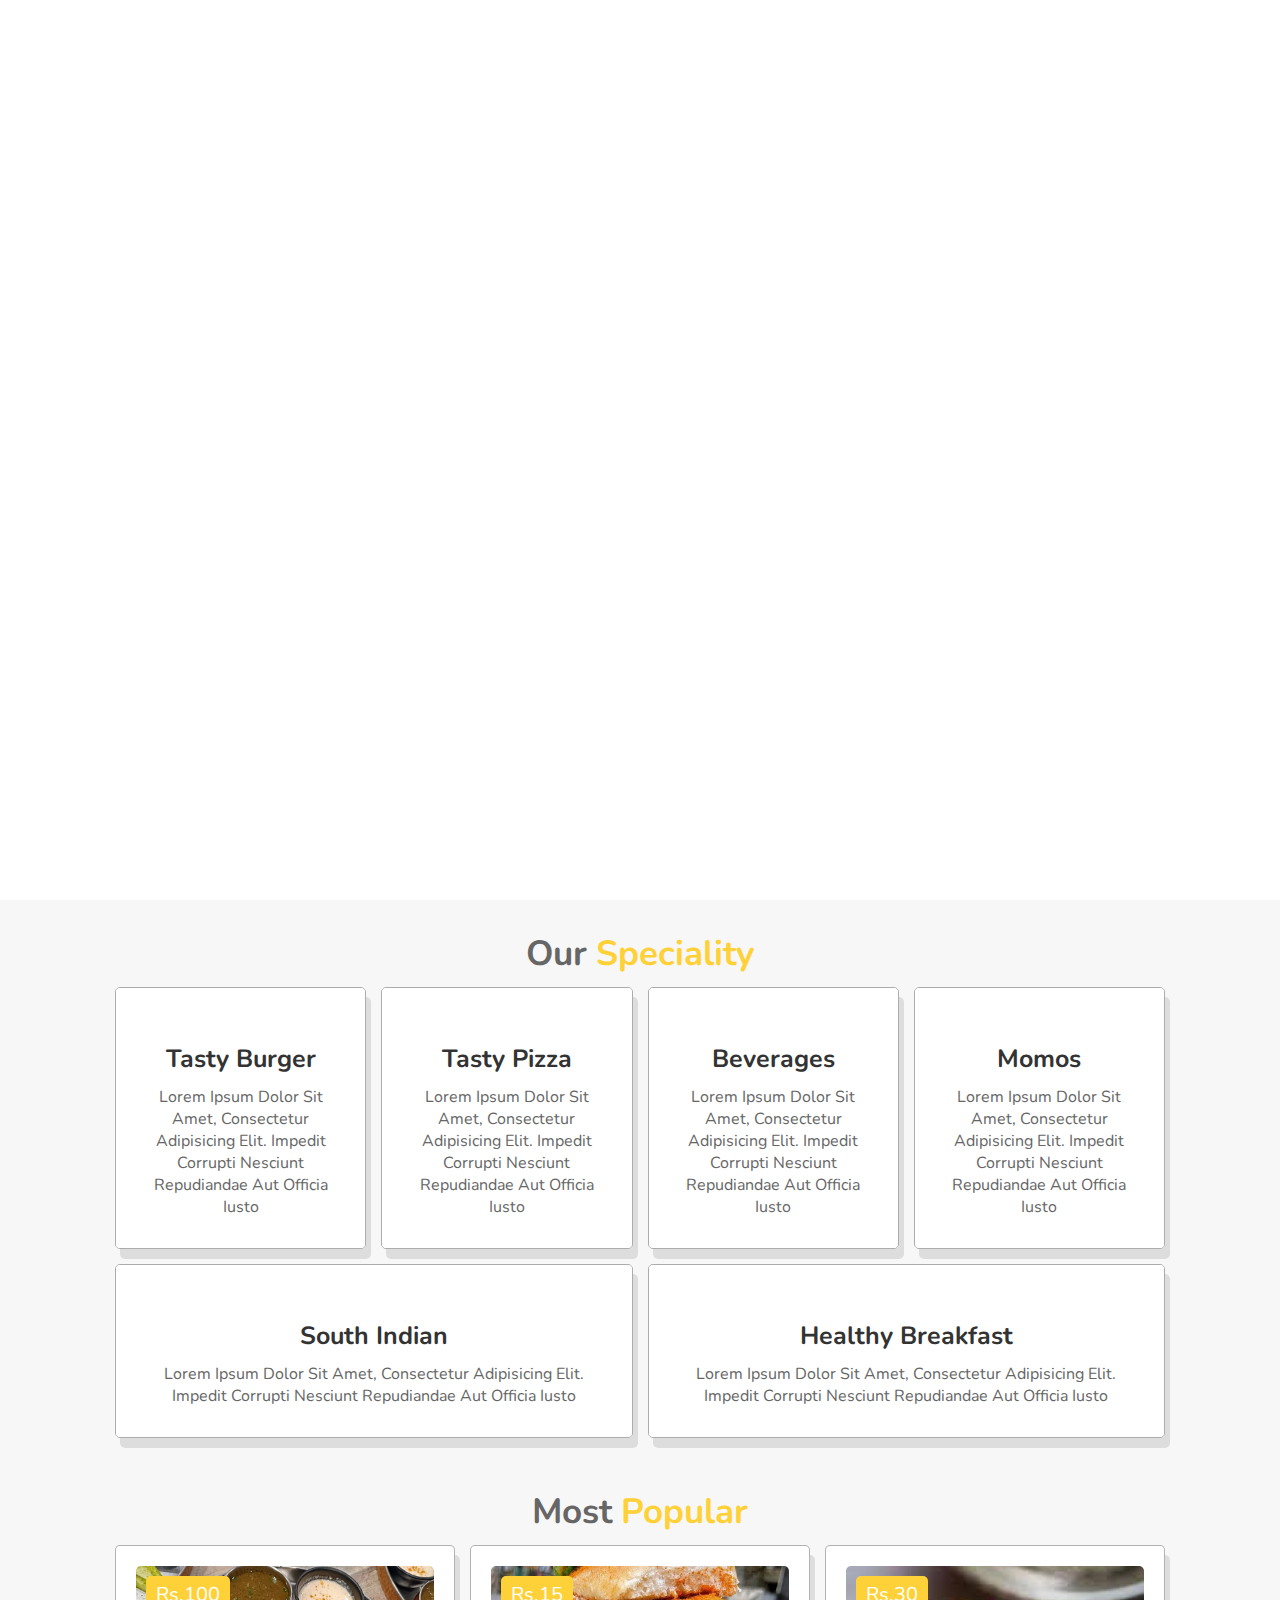
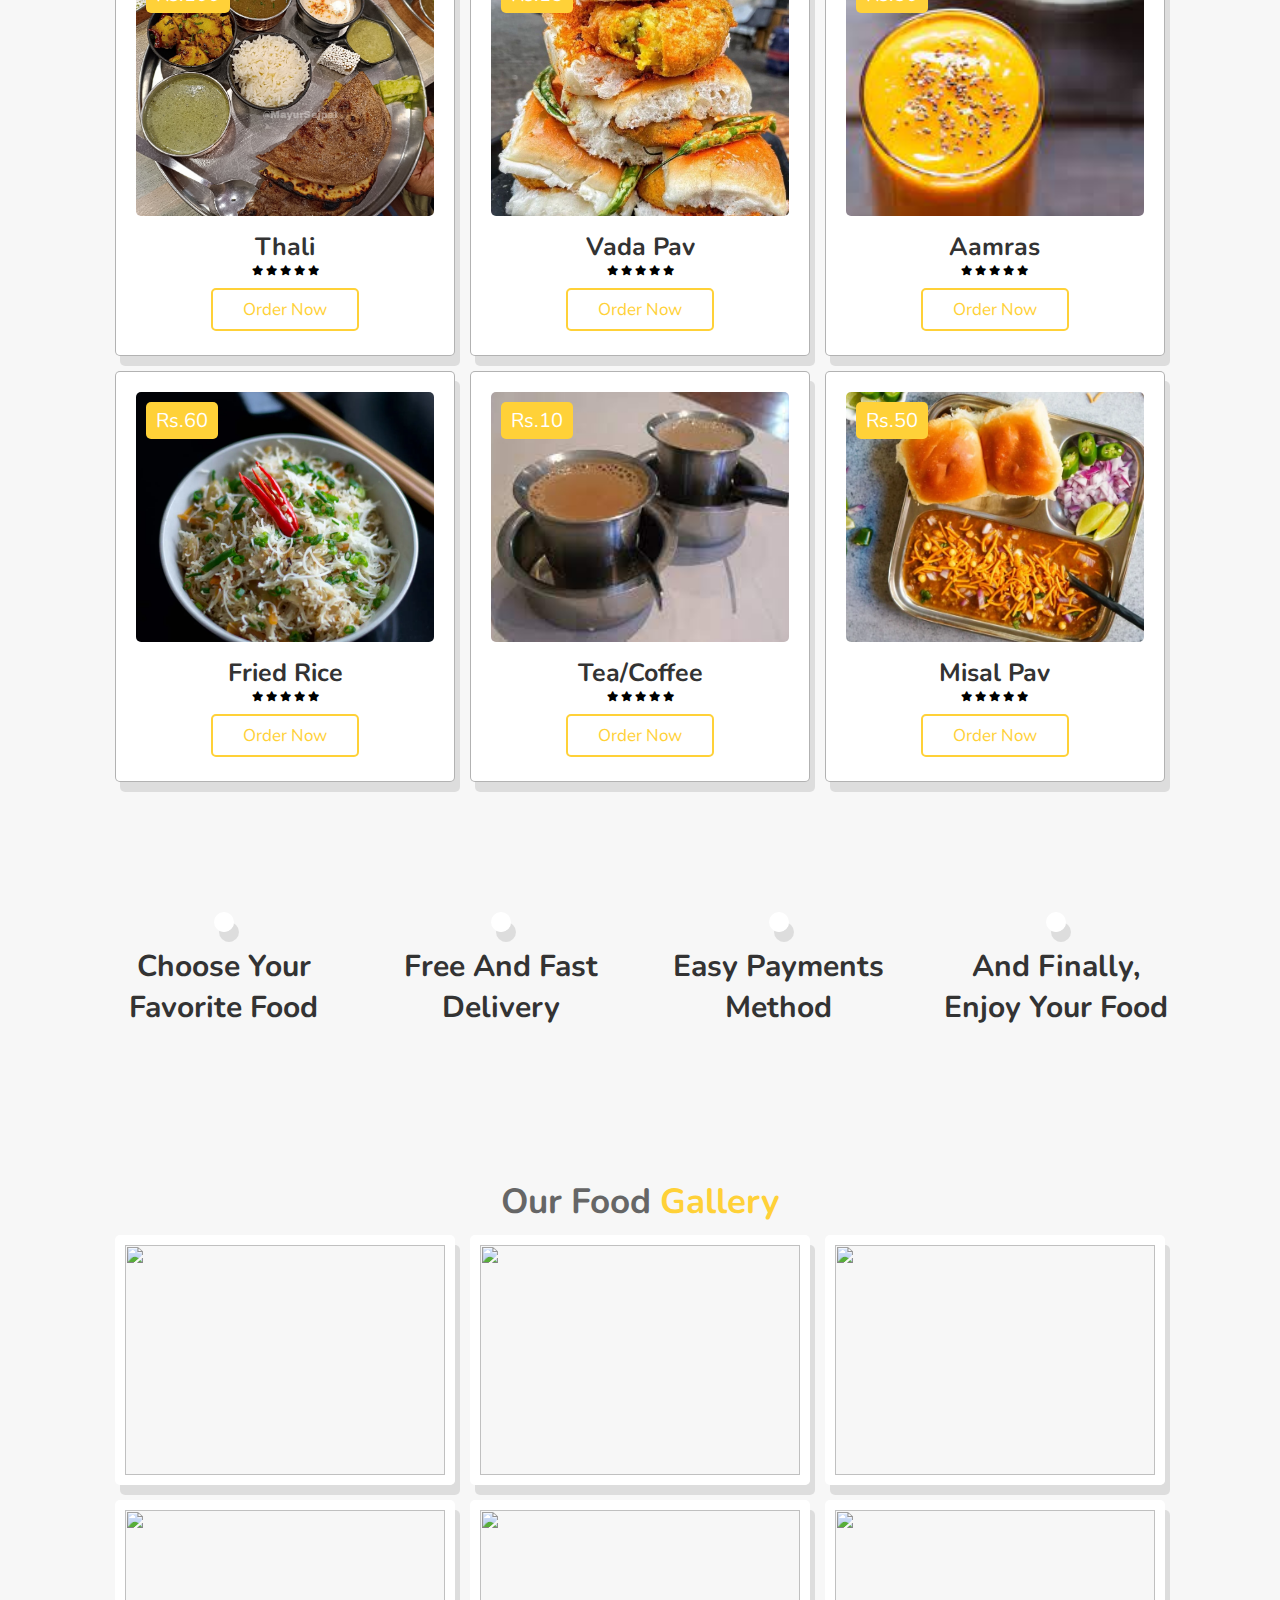
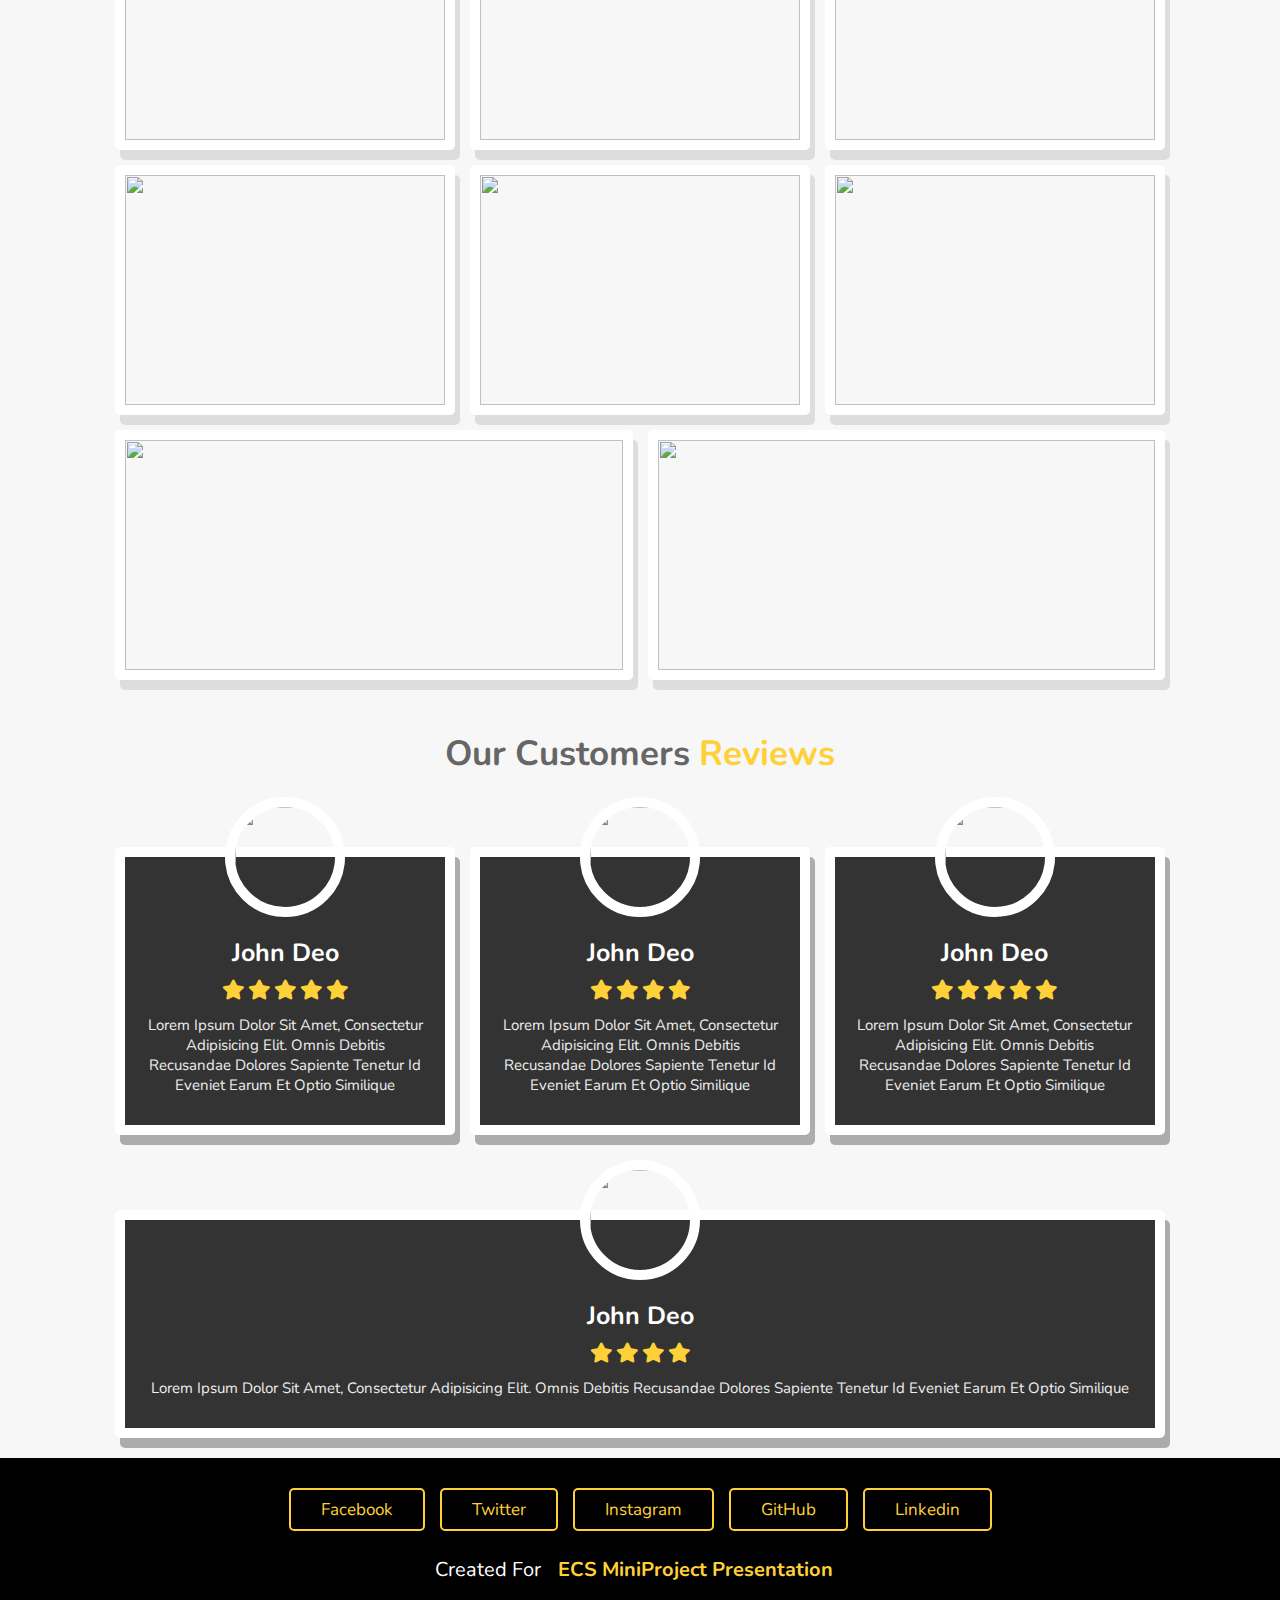
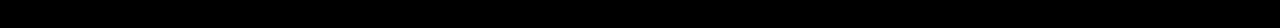
==== index.html @ b0b08060 "Add files via upload" ====
<!DOCTYPE html>
<html lang="en">
<head>
    <meta charset="UTF-8">
    <meta http-equiv="X-UA-Compatible" content="IE=edge">
    <meta name="viewport" content="width=device-width, initial-scale=1.0">
    
    <!-- icone -->
    <link rel="stylesheet" href="https://cdnjs.cloudflare.com/ajax/libs/font-awesome/5.15.4/css/all.min.css">
    
    <!-- css file -->
    <link rel="stylesheet" href="style.css">
    <link rel="icon" type="image/ico" href="https://img.freepik.com/premium-vector/yellow-chef-hat-logo-illustration-isolated-white-background_691771-203.jpg" />
    <title class="logo">Foodies ^_^</title>
</head>
<body>
    
    
    <!-- header -->
    
    <header>
        <a href="#" class="logo"><i class="fas fa-utensils"></i>foodies ^_^</a>
        
        <div id="menu-bar" class="fas fa-bars"> </div>
        
        <nav class="navbar">
            <a href="#home">home</a>
            <a href="#speciality">speciality</a>
            <a href="#popular">popular</a>
            <a href="#gallery">gallery</a>
            <a href="#review">review</a>
        </nav>
    </header>
    
    <!-- header end -->
    
    <!-- home start -->
    
        <section class="home" id="home">
            <div class="content">
                <h3> food made with love   </h3>
                <p>
                    Lorem ipsum dolor sit amet, consectetur adipisicing elit. Aliquid asperiores deserunt voluptate adipisci impedit, deleniti ipsa culpa explicabo ea, temporibus fugiat. Accusamus debitis adipisci saepe perferendis consequuntur laboriosam ab nam veniam quis qui aliquam vitae, animi dolorum iste repellat eveniet dolore ex doloremque velit incidunt assumenda quam error minima Vitae.
                </p>
            
            </div>
            
            <div class="image">
                <img src="images/home-img.png" alt="img">
            </div>
            
        </section>
    <!-- home section end -->
    
    <!-- speciality section start -->
    
        <section class="speciality" id="speciality">
            
            <h1 class="heading">our <span>speciality</span>  </h1>
            
            <div class="box-container">
                
                <div class="box">
                    
                    <img class="image" src="images/s-img-1.jpg" alt="">
                    
                    <div class="content">
                        <img src="images/s-1.png" alt="">
                        <h3>tasty burger</h3>
                        <p>Lorem ipsum dolor sit amet, consectetur adipisicing elit. Impedit corrupti nesciunt repudiandae aut officia iusto</p>
                    </div>
                </div> 
                
                <div class="box">
                    
                    <img class="image" src="images/s-img-2.jpg" alt="">
                    
                    <div class="content">
                        <img src="images/s-2.png" alt="">
                        <h3>tasty pizza</h3>
                        <p>Lorem ipsum dolor sit amet, consectetur adipisicing elit. Impedit corrupti nesciunt repudiandae aut officia iusto</p>
                    </div>
                    
                </div> 
                <div class="box">
                    
                    <img class="image" src="images/s-img-3.jpg" alt="">
                    
                    <div class="content">
                        <img src="images/s-3.png" alt="">
                        <h3>Beverages</h3>
                        <p>Lorem ipsum dolor sit amet, consectetur adipisicing elit. Impedit corrupti nesciunt repudiandae aut officia iusto</p>
                    </div>
                </div> 
                <div class="box">
                    
                    <img class="image" src="images/s-img-4.jpg" alt="">
                    
                    <div class="content">
                        <img src="images/s-4.png" alt="">
                        <h3>Momos</h3>
                        <p>Lorem ipsum dolor sit amet, consectetur adipisicing elit. Impedit corrupti nesciunt repudiandae aut officia iusto</p>
                    </div>
                </div> 
                
                <div class="box">
                    
                    <img class="image" src="images/s-img-5.jpg" alt="">
                    
                    <div class="content">
                        <img src="images/s-5.png" alt="">
                        <h3>South Indian</h3>
                        <p>Lorem ipsum dolor sit amet, consectetur adipisicing elit. Impedit corrupti nesciunt repudiandae aut officia iusto</p>
                    </div>
                </div> 
                
                <div class="box">
                    
                    <img class="image" src="images/s-img-6.jpg" alt="">
                    
                    <div class="content">
                        <img src="images/s-6.png" alt="">
                        <h3>healthy  breakfast</h3>
                        <p>Lorem ipsum dolor sit amet, consectetur adipisicing elit. Impedit corrupti nesciunt repudiandae aut officia iusto</p>
                    </div>
                </div> 
            </div>  
        </section>
        
        
        <!-- speciality section end -->
            
            <!-- popular section started  -->
            <section class="popular" id="popular">
            
            <h1 class="heading">most <span>popular</span></h1>
            <div class="box-container">
                <div class="box">
                    <span class="price">Rs.100 </span>
                    <img src="images/p-1.jpg" alt="">
                    <h3>Thali</h3>
                    <div class="star">
                        <i class="fas fa-star "></i>
                        <i class="fas fa-star "></i>
                        <i class="fas fa-star "></i>
                        <i class="fas fa-star "></i>
                        <i class="fas fa-star "></i>
                    </div>
                <a href="test.html" class="btn">order now</a> 
                    
                </div>
                
                <div class="box">
                    <span class="price">Rs.15 </span>
                    <img src="images/p-2.jpg" alt="">
                    <h3>Vada Pav</h3>
                    <div class="star">
                        <i class="fas fa-star "></i>
                        <i class="fas fa-star "></i>
                        <i class="fas fa-star "></i>
                        <i class="fas fa-star "></i>
                        <i class="fas fa-star "></i>
                    </div>
                <a href="test.html" class="btn">order now</a> 
                    
                </div>
                
                <div class="box">
                    <span class="price">Rs.30 </span>
                    <img src="images/p-3.jpg" alt="">
                    <h3>Aamras</h3>
                    <div class="star">
                        <i class="fas fa-star "></i>
                        <i class="fas fa-star "></i>
                        <i class="fas fa-star "></i>
                        <i class="fas fa-star "></i>
                        <i class="fas fa-star "></i>
                    </div>
                <a href="test.html" class="btn">order now</a> 
                    
                </div>
                
                <div class="box">
                    <span class="price">Rs.60</span>
                    <img src="images/p-4.jpg" alt="">
                    <h3>fried rice</h3>
                    <div class="star">
                        <i class="fas fa-star "></i>
                        <i class="fas fa-star "></i>
                        <i class="fas fa-star "></i>
                        <i class="fas fa-star "></i>
                        <i class="fas fa-star "></i>
                    </div>
                <a href="test.html" class="btn">order now</a> 
                    
                </div>
                
                <div class="box">
                    <span class="price"> Rs.10 </span>
                    <img src="images/p-5.jpg" alt="">
                    <h3>Tea/Coffee</h3>
                    <div class="star">
                        <i class="fas fa-star "></i>
                        <i class="fas fa-star "></i>
                        <i class="fas fa-star "></i>
                        <i class="fas fa-star "></i>
                        <i class="fas fa-star "></i>
                    </div>
                <a href="test.html" class="btn">order now</a> 
                    
                </div>
                
                <div class="box">
                    <span class="price">Rs.50</span>
                    <img src="images/p-6.jpg" alt="">
                    <h3>Misal Pav</h3>
                    <div class="star">
                        <i class="fas fa-star "></i>
                        <i class="fas fa-star "></i>
                        <i class="fas fa-star "></i>
                        <i class="fas fa-star "></i>
                        <i class="fas fa-star "></i>
                    </div>
                <a href="test.html" class="btn">order now</a> 
                    
                </div>
            </div>
            
        </section>
        
        <!-- popular section end -->
        
    
    <!-- steps section starts -->
    
    <section class="steps">
        
        <div class="box">
            <img src="images/step-1.jpg" alt="">
            <h3>choose your favorite food</h3>
        </div>
        <div class="box">
            <img src="images/step-2.jpg" alt="">
            <h3>free and fast delivery</h3>
        </div>
        <div class="box">
            <img src="images/step-3.jpg" alt="">
            <h3>easy payments method</h3>
        </div>
        <div class="box">
            <img src="images/step-4.jpg" alt="">
            <h3>and finally, enjoy your food</h3>
        </div>
        
    </section>
    
    
    <!-- steps section ends -->
    
    
    <!-- gallery section start -->
    <section class="gallery" id="gallery">
        
        <h1 class="heading"> our food <span>gallery</span></h1>
        
        <div class="box-container">
            
            <div class="box">
                <img src="images/g-1.jpg" alt="">
                <div class="content">
                    <h3>Veg Sandwich</h3>
                    <p>Lorem ipsum, dolor sit amet consectetur adipisicing elit. Veniam, saepe!</p>
                 <a href="test.html" class="btn">order now</a>
                </div>
            </div>
            <div class="box">
                <img src="images/g-2.jpg" alt="">
                <div class="content">
                    <h3>Kanda Poha</h3>
                    <p>Lorem ipsum, dolor sit amet consectetur adipisicing elit. Veniam, saepe!</p>
                 <a href="test.html" class="btn">order now</a>
                </div>
            </div><div class="box">
                <img src="images/g-4.jpg" alt="">
                <div class="content">
                    <h3> Masala Dosa</h3>
                    <p>Lorem ipsum, dolor sit amet consectetur adipisicing elit. Veniam, saepe!</p>
                 <a href="test.html" class="btn">order now</a>
                </div>
            </div>
            <div class="box">
                <img src="images/g-3.jpg" alt="">
                <div class="content">
                    <h3>Medu vada sambhar<h3>
                    <p>Lorem ipsum, dolor sit amet consectetur adipisicing elit. Veniam, saepe!</p>
                 <a href="test.html" class="btn">order now</a>
                </div>
            </div><div class="box">
                <img src="images/g-9.jpg" alt="">
                <div class="content">
                    <h3>Idli sambhar</h3>
                    <p>Lorem ipsum, dolor sit amet consectetur adipisicing elit. Veniam, saepe!</p>
                 <a href="test.html" class="btn">order now</a>
                </div>
            </div>
            <div class="box">
                <img src="images/g-6.jpg" alt="">
                <div class="content">
                    <h3>Samosa Pav</h3>
                    <p>Lorem ipsum, dolor sit amet consectetur adipisicing elit. Veniam, saepe!</p>
                 <a href="test.html" class="btn">order now</a>
                </div>
            </div>
            <div class="box">
                <img src="images/g-7.jpg" alt="">
                <div class="content">
                    <h3>Bread Pattice</h3>
                    <p>Lorem ipsum, dolor sit amet consectetur adipisicing elit. Veniam, saepe!</p>
                 <a href="test.html" class="btn">order now</a>
                </div>
            </div>
            <div class="box">
                <img src="images/g-8.jpg" alt="">
                <div class="content">
                    <h3>Sabudana Khichdi</h3>
                    <p>Lorem ipsum, dolor sit amet consectetur adipisicing elit. Veniam, saepe!</p>
                 <a href="test.html" class="btn">order now</a>
                </div>
            </div>
            <div class="box">
                <img src="images/g-5.jpg" alt="">
                <div class="content">
                    <h3>Veg burger</h3>
                    <p>Lorem ipsum, dolor sit amet consectetur adipisicing elit. Veniam, saepe!</p>
                 <a href="test.html" class="btn">order now</a>
                </div>
            </div>
            <div class="box">
                <img src="images/g-10.jpg" alt="">
                <div class="content">
                    <h3>Veg Pizza</h3>
                    <p>Lorem ipsum, dolor sit amet consectetur adipisicing elit. Veniam, saepe!</p>
                 <a href="test.html" class="btn">order now</a>
                </div>
            </div>
            <div class="box">
                <img src="images/g-11.jpg" alt="">
                <div class="content">
                    <h3>Veg Noodles</h3>
                    <p>Lorem ipsum, dolor sit amet consectetur adipisicing elit. Veniam, saepe!</p>
                 <a href="test.html" class="btn">order now</a>
                </div>
            </div>
        </div>
        
    </section>
    
    <!-- gallery sectin ends -->
    
    <!-- review section start -->
    
    <section class="review" id="review">
        
        <h1 class="heading"> our customers <span>reviews</span></h1>
        
            <div class="box-container">
                
                <div class="box">
                    <img src="images/pic1.png" alt="">
                    <h3>john deo</h3>
                    <div class="stars">
                        <i class="fas fa-star"></i>
                        <i class="fas fa-star"></i>
                        <i class="fas fa-star"></i>
                        <i class="fas fa-star"></i>
                        <i class="fas fa-star"></i>
                    </div>
                    <p>Lorem ipsum dolor sit amet, consectetur adipisicing elit. Omnis debitis recusandae dolores sapiente tenetur id eveniet earum et optio similique</p>
                </div>
                <div class="box">
                    <img src="images/pic2.png" alt="">
                    <h3>john deo</h3>
                    <div class="stars">
                        <i class="fas fa-star"></i>
                        <i class="fas fa-star"></i>
                        <i class="fas fa-star"></i>
                        <i class="fas fa-star"></i>
                    </div>
                    <p>Lorem ipsum dolor sit amet, consectetur adipisicing elit. Omnis debitis recusandae dolores sapiente tenetur id eveniet earum et optio similique</p>
                </div>
                <div class="box">
                    <img src="images/pic3.png" alt="">
                    <h3>john deo</h3>
                    <div class="stars">
                        <i class="fas fa-star"></i>
                        <i class="fas fa-star"></i>
                        <i class="fas fa-star"></i>
                        <i class="fas fa-star"></i>
                        <i class="fas fa-star"></i>
                    </div>
                    <p>Lorem ipsum dolor sit amet, consectetur adipisicing elit. Omnis debitis recusandae dolores sapiente tenetur id eveniet earum et optio similique</p>
                </div>
                <div class="box">
                    <img src="images/pic4.png" alt="">
                    <h3>john deo</h3>
                    <div class="stars">
                        <i class="fas fa-star"></i>
                        <i class="fas fa-star"></i>
                        <i class="fas fa-star"></i>
                        <i class="fas fa-star"></i>
                     </div>
                    <p>Lorem ipsum dolor sit amet, consectetur adipisicing elit. Omnis debitis recusandae dolores sapiente tenetur id eveniet earum et optio similique</p>
                </div>
                
        </div>
        
    </section>
    
    <!-- review section ends -->
    
    <!-- footer section start -->
   <section class="footer">

     <div class="share">
         <a href="https://www.facebook.com/chandanku.kushwaha.5" class="btn">facebook</a>
         <a href="https://twitter.com/Chandan58732024" class="btn">twitter</a>
         <a href="https://www.instagram.com/feel_good_fitnes/" class="btn">instagram</a>
         <a href="https://github.com/chandanlog" class="btn">GitHub</a>
         <a href="https://www.linkedin.com/in/chandan-kumar-mahto-997497185/" class="btn">linkedin</a>
     </div>

     <h2 class="creadit">created for <span>ECS MiniProject Presentation</span></h2>

   </section>

    <!-- footer section ends -->
    
    <!-- scroll section sterts -->
   
    <!-- scroll top btn -->
    
    <a href="#home" class="fas fa-angle-up" id="scroll-top"></a>


    <!-- scroll section ends -->

    <!-- loader -->

    <div class="loader-container">
        <img src="images/loader.gif" alt="">
    </div>




    <!-- js file link -->
    <script src="script.js"></script>
</body>
</html>
---- style.css ----
@import url('https://fonts.googleapis.com/css2?family=Nunito:wght@200;300;400;600;700&display=swap');

:root{
  --red:#ffd138;
}

*{
  font-family: 'Nunito', sans-serif;
  margin:0; padding:0;
  box-sizing: border-box;
  outline: none; border:none;
  text-decoration: none;
  text-transform: capitalize;
  transition:all .2s linear;
}

*::selection{
  background:var(--red);
  color:#fff;
}

html{
  font-size: 62.5%;
  overflow-x: hidden;
  scroll-behavior: smooth;
  scroll-padding-top: 6rem;
}

body{
  background:#f7f7f7;
}

section{
  padding: 2rem 9%;
}

.heading{
  text-align: center;
  font-size: 3.5rem;
  padding:1rem;
  color:#666;
}

.heading span{
  color:var(--red);
}

.btn{
  display: inline-block;
  padding:.8rem 3rem;
  border:.2rem solid var(--red);
  color:var(--red);
  cursor: pointer;
  font-size: 1.7rem;
  border-radius: .5rem;
  position: relative;
  overflow: hidden;
  z-index: 0;
  margin-top: 1rem;
}

.btn::before{
  content: '';
  position: absolute;
  top:0; right: 0;
  width:0%;
  height:100%;
  background:var(--red);
  transition: .3s linear;
  z-index: -1;
}

.btn:hover::before{
  width:100%;
  left: 0;
}

.btn:hover{
  color:#fff;
}

header{
  position: fixed;
  top:0; left: 0; right:0;
  z-index: 1000;
  display: flex;
  align-items: center;
  justify-content: space-between;
  background:#fff;
  padding:2rem 9%;
  box-shadow: 0 .5rem 1rem rgba(0,0,0,.1);
}

header .logo{
  font-size: 2.5rem;
  font-weight: bolder;
  color:#666;
}

header .logo i{
  padding-right: .5rem;
  color:var(--red);
}

header .navbar a{
  font-size: 2rem;
  margin-left: 2rem;
  color:#666;
}

header .navbar a:hover{
  color:var(--red);
}

#menu-bar{
  font-size: 3rem;
  cursor: pointer;
  color:#666;
  border:.1rem solid #666;
  border-radius: .3rem;
  padding:.5rem 1.5rem;
  display: none;
}

.home{
  display: flex;
  flex-wrap: wrap;
  gap:1.5rem;
  min-height: 100vh;
  align-items: center;
  background:url(../images/home-bg.jpg) no-repeat;
  background-size: cover;
  background-position: center;
}

.home .content{
  flex:1 1 40rem;
  padding-top: 6.5rem;
}

.home .image{
  flex:1 1 40rem;
}

.home .image img{
  width:100%;
  padding:1rem;
  animation:float 3s linear infinite;
}

@keyframes float{
  0%, 100%{
    transform: translateY(0rem);
  }
  50%{
    transform: translateY(3rem);
  }
}

.home .content h3{
  font-size: 4rem;
  color:#333;
}

.home .content p{
  font-size: 1.4rem;
  color:#666;
  padding:1rem 0;
}

.speciality .box-container{
  display: flex;
  flex-wrap: wrap;
  gap:1.5rem;
} 

.speciality .box-container .box{
  flex:1 1 25rem;
  position: relative;
  overflow: hidden;
  box-shadow: 0.5rem 1rem rgba(0, 0, 0, .1);
  border: .1rem solid rgba(0, 0, 0, .3);
  cursor: pointer;
  border-radius: .5rem;
}
.speciality .box-container .box .image{
  height: 100%;
  width: 100%;
  object-fit: cover;
  position: absolute;
  top: -100%;
  left: 0;
}

.speciality .box-container .box .content{
  text-align: center;
  background: #fff;
  padding: 2rem;  
}

.speciality .box-container .box .content img{
  margin: 1.5rem 0;
}
.speciality .box-container .box .content h3{
  font-size: 2.5rem;
  color: #333;
}

.speciality .box-container .box .content p{
  font-size: 1.6rem;
  color: #666;
  padding: 1rem 0;
}
.speciality .box-container .box:hover .image{
  top: 0;
}

.speciality .box-container .box:hover .content{
  transform: translateY(100%);
}

.popular .box-container{
  display: flex;
  flex-wrap: wrap;
  gap: 1.5rem;
}
.popular .box-container .box{
  padding: 2rem;
  background: #fff;
  box-shadow: .5rem 1rem rgba(0, 0, 0, .1);
  border: .1rem solid rgba(0, 0, 0, .3);
  border-radius: .5rem;
  text-align: center;
  flex: 1 1 30rem;
  position:relative;

}
.popular .box-container .box img{
  height: 25rem;
  object-fit: cover;
  width: 100%;
  border-radius: .5rem;
  
}

.popular .box-container .box .price{
  position: absolute;
  background: var(--red);
  color: #fff;
  font-size: 2rem;
  border-radius: .5rem;
  padding: .5rem 1rem;
  top: 3rem;
  left: 3rem;
}

.popular .box-container .box h3{
  color: #333;
  font-size: 2.5rem;
  padding-top: 1rem;
}

.popular .box-container .box .stars i{
  color: gold;
  font-size: 1.7rem;
  padding: 1rem .1rem;
}

.steps{
  display: flex;
  flex-wrap: wrap;
  gap: 3rem;
 padding: 10rem;
}
.steps .box{
  flex: 1 1 24rem;
  text-align: center;
  padding: 1rem;
}
.steps .box img{
  border-radius: 50%;
  border: 1rem solid #fff;
  box-shadow: 0.5rem 1rem rgba(0, 0, 0, .1);
}
.steps .box h3{
  font-size: 3rem;
  color: #333;
  padding: 1rem 0;
}

.gallery .box-container{
  display: flex;
  flex-wrap: wrap;
  gap: 1.5rem;
}
.gallery .box-container .box{
  height: 25rem;
  flex: 1 1 30rem;
  border: 1rem solid #fff;
  box-shadow: 0.5rem 1rem rgba(0, 0, 0, .1);
  border-radius: .5rem;
  position: relative;
  overflow: hidden;
}

.gallery .box-container .box img{
  height: 100%;
  width: 100%;
  object-fit: cover;
}
.gallery .box-container .box .content{
  position: absolute;
  top: -100%;
  left: 0;
  width: 100%;
  height: 100%;
  background: rgba(255,255,255,.9);
  padding: 2rem;
  padding-top: 5rem;
 text-align: center;
}
.gallery .box-container .box .content h3{
  font-size: 2.5rem;
  color: #333;
}

.gallery .box-container .box .content p{
 font-size: 1.5rem;
 color: #666;
 padding: 1rem 0;
}
.gallery .box-container .box:hover .content{
  top: 0%;
}

.review .box-container{
  display: flex;
  flex-wrap: wrap;
  gap: 1.5rem;
}

.review .box-container .box{
  text-align: center;
  padding: 2rem;
  border: 1rem solid #fff;
  box-shadow: 0.5rem 1rem rgba(0, 0, 0, .3);
  border-radius: .5rem;
  flex: 1 1 30rem;
  background: #333;
  margin-top: 6rem;
}

.review .box-container .box img{
  height: 12rem;
  width: 12rem;
  border-radius: 50%;
  border: 1rem solid #fff;
  margin-top: -8rem;
  object-fit: cover;
}

.review .box-container .box h3{
  font-size: 2.5rem;
  color: #fff;
  padding: .5rem 0;
}

.review .box-container .box .stars i{
  font-size: 2rem;
  color: var(--red);
  padding: .5rem 0;
}

.review .box-container .box p{
  font-size: 1.5rem;
  color: #eee;
  padding: 1rem 0;
}

.order .row{
  padding: 2rem;
  box-shadow: .5rem 1rem rgba(0, 0, 0, .1);
  background: #fff;
  display: flex;
  flex-wrap: wrap;
  gap: 1.5rem;
  border-radius: .5rem;
}
.order .row .image{
  flex: 1 1 30rem;
}
.order .row .image img{
height: 100%;
width: 100%;
object-fit: cover;
border-radius: .5rem;

}

.order .row form{
  flex: 1 1 50rem;
  padding: 1rem;
}
.order .row form .inputBox{
  display: flex;
  justify-content: space-between;
  flex-wrap: wrap;
}
.order .row form .inputBox input,.order .row form textarea {
padding: 1rem;
margin: 1rem 0rem;
font-size: 1.7rem;
color: #333;
text-transform: none;
border: .1rem solid rgba(0, 0, 0, .3);
border-radius: .5rem;
width: 49%;
}

.order .row form textarea{
width: 100%;
resize: 100%;
height: 15rem;
}
.order .row form .btn{
  background: none; 
}

.order .row form .btn:hover{
  background: var(--red);
}

.footer{
  background: #000;
  text-align: center;
}

.footer .share{
  display: flex;
  gap: 1.5rem;
  justify-content: center;
  flex-wrap: wrap;

}

.footer .creadit{
  padding: 2.5rem 1rem;
  color: #fff;
  font-weight: normal;
  font-size: 2rem;
}

.footer .creadit span{
  color: var(--red);
  padding: .2rem ;
  margin: 1rem;
  font-weight: bold;
}

#scroll-top{
  position: fixed;
  top: -120%;
  right: 2rem;
  padding: .5rem 1.5rem;
  font-size: 4rem;
  background: var(--red);
  color: #fff;
  border-radius: .5rem;
  transition: .7s linear;
  z-index: 1000;
}

#scroll-top.active{
  top: calc(100% - 12rem);
}

.loader-container{
position: fixed;
top: 0;
left: 0;
z-index: 10000;
background: #fff;
display: flex;
align-items: center;
justify-content: center;
height: 100%;
width: 100%;
}
.loader-container.fade-out{
  top: -120%;
}

/* media quarry */

@media(max-width:991px) {
  
  html{
    font-size: 55%;
  }
  header{
    padding: 2rem;
  }
  section{
    padding:2rem;
  }  
}



@media(max-width:768px) {
  #menu-bar{
    display: initial;
  }
  
  header .navbar{
    position: absolute;
    top: 100%;
    left: 0px;
    right: 0px;
    background: #f7f7f7;
    border-top: .1rem solid rgba(0, 0, 0, .1);
    clip-path: polygon(0 0, 100% 0, 100% 0, 0 0);
  }
  header .navbar.active{
    clip-path: polygon(0 0,100% 0,100% 100%, 0% 100%);
  }
  header .navbar a{
    margin: 1.5rem;
    padding: 1.5rem;
    display: block;
    border: .2rem solid rgba(0, 0, 0, .1);
    border-left: .5rem solid var(--red);
    background: #fff;
  }
  
}

@media(max-width:400px) {
  
  html{
    font-size: 50%;
  }
  .order .row form .inputBox input{
    width: 100%;
  }
  
}
#search_container {
  position:relative; /* IMPORTANT */
}
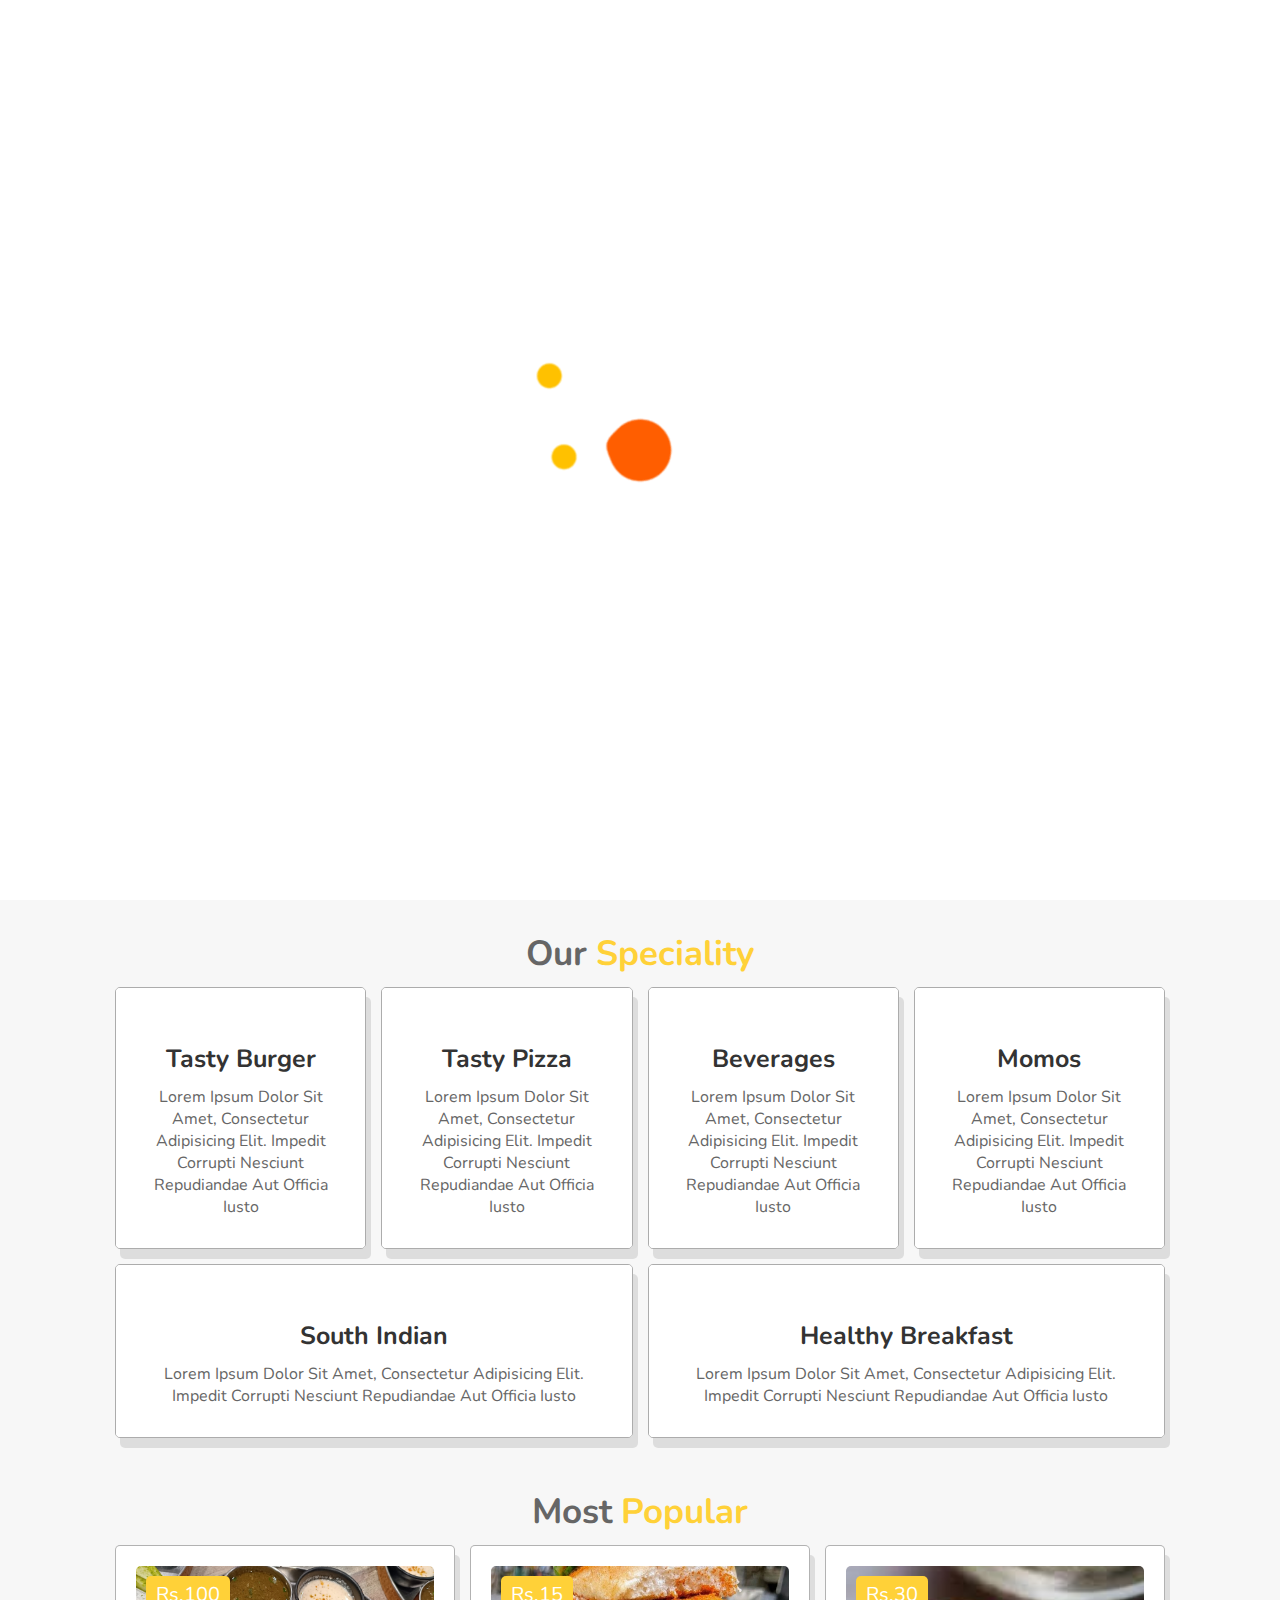
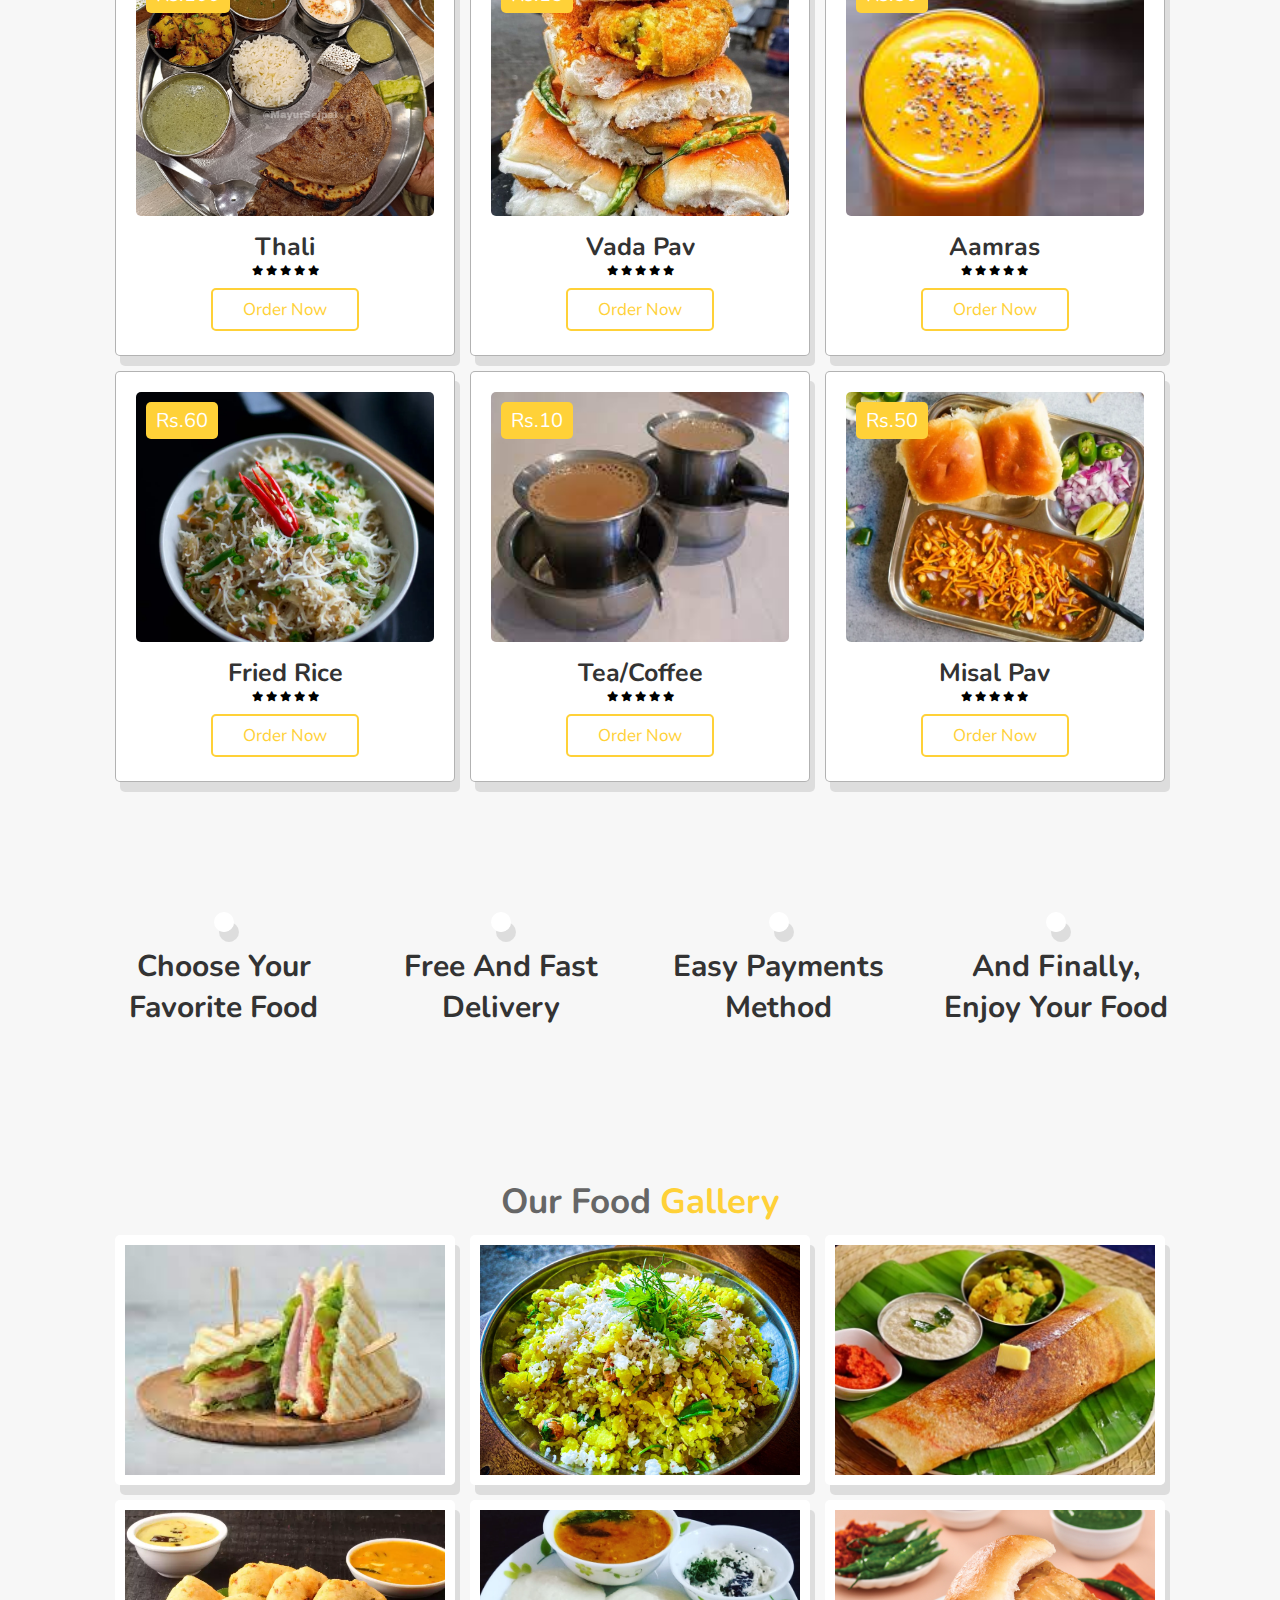
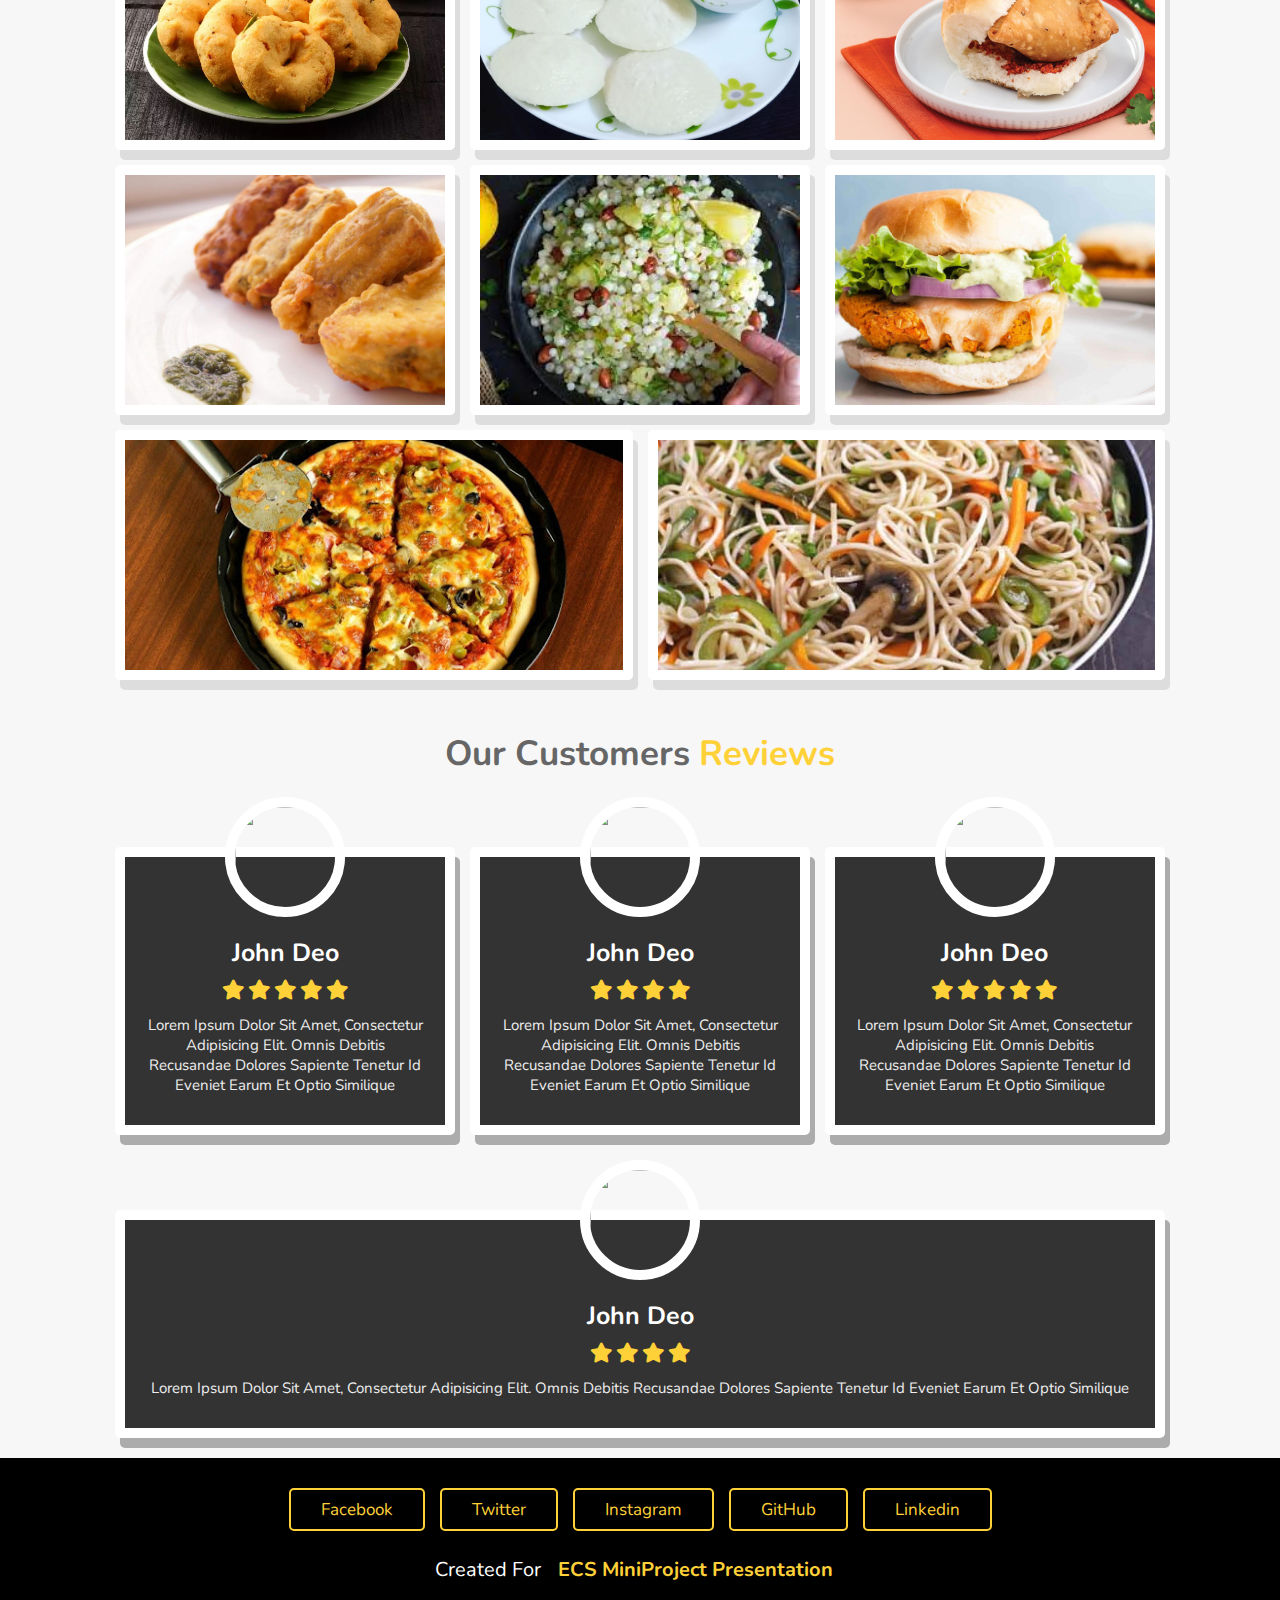
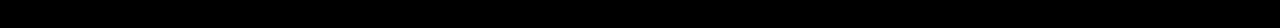
==== commit 200f04e6: "Add files via upload" ====
--- a/index.html
+++ b/index.html
@@ -146,7 +146,7 @@
                         <i class="fas fa-star "></i>
                         <i class="fas fa-star "></i>
                     </div>
-                <a href="test.html" class="btn">order now</a> 
+                <a href="ordering page .html" class="btn">order now</a> 
                     
                 </div>
                 
@@ -161,7 +161,7 @@
                         <i class="fas fa-star "></i>
                         <i class="fas fa-star "></i>
                     </div>
-                <a href="test.html" class="btn">order now</a> 
+                <a href="ordering page .html" class="btn">order now</a> 
                     
                 </div>
                 
@@ -176,7 +176,7 @@
                         <i class="fas fa-star "></i>
                         <i class="fas fa-star "></i>
                     </div>
-                <a href="test.html" class="btn">order now</a> 
+                <a href="ordering page .html" class="btn">order now</a> 
                     
                 </div>
                 
@@ -191,7 +191,7 @@
                         <i class="fas fa-star "></i>
                         <i class="fas fa-star "></i>
                     </div>
-                <a href="test.html" class="btn">order now</a> 
+                <a href="ordering page .html" class="btn">order now</a> 
                     
                 </div>
                 
@@ -206,7 +206,7 @@
                         <i class="fas fa-star "></i>
                         <i class="fas fa-star "></i>
                     </div>
-                <a href="test.html" class="btn">order now</a> 
+                <a href="ordering page .html" class="btn">order now</a> 
                     
                 </div>
                 
@@ -221,7 +221,7 @@
                         <i class="fas fa-star "></i>
                         <i class="fas fa-star "></i>
                     </div>
-                <a href="test.html" class="btn">order now</a> 
+                <a href="ordering page .html" class="btn">order now</a> 
                     
                 </div>
             </div>
@@ -270,7 +270,7 @@
                 <div class="content">
                     <h3>Veg Sandwich</h3>
                     <p>Lorem ipsum, dolor sit amet consectetur adipisicing elit. Veniam, saepe!</p>
-                 <a href="test.html" class="btn">order now</a>
+                 <a href="ordering page .html" class="btn">order now</a>
                 </div>
             </div>
             <div class="box">
@@ -278,14 +278,14 @@
                 <div class="content">
                     <h3>Kanda Poha</h3>
                     <p>Lorem ipsum, dolor sit amet consectetur adipisicing elit. Veniam, saepe!</p>
-                 <a href="test.html" class="btn">order now</a>
+                 <a href="ordering page .html" class="btn">order now</a>
                 </div>
             </div><div class="box">
                 <img src="images/g-4.jpg" alt="">
                 <div class="content">
                     <h3> Masala Dosa</h3>
                     <p>Lorem ipsum, dolor sit amet consectetur adipisicing elit. Veniam, saepe!</p>
-                 <a href="test.html" class="btn">order now</a>
+                 <a href="ordering page .html" class="btn">order now</a>
                 </div>
             </div>
             <div class="box">
@@ -293,14 +293,14 @@
                 <div class="content">
                     <h3>Medu vada sambhar<h3>
                     <p>Lorem ipsum, dolor sit amet consectetur adipisicing elit. Veniam, saepe!</p>
-                 <a href="test.html" class="btn">order now</a>
+                 <a href="ordering page .html" class="btn">order now</a>
                 </div>
             </div><div class="box">
                 <img src="images/g-9.jpg" alt="">
                 <div class="content">
                     <h3>Idli sambhar</h3>
                     <p>Lorem ipsum, dolor sit amet consectetur adipisicing elit. Veniam, saepe!</p>
-                 <a href="test.html" class="btn">order now</a>
+                 <a href="ordering page .html" class="btn">order now</a>
                 </div>
             </div>
             <div class="box">
@@ -308,7 +308,7 @@
                 <div class="content">
                     <h3>Samosa Pav</h3>
                     <p>Lorem ipsum, dolor sit amet consectetur adipisicing elit. Veniam, saepe!</p>
-                 <a href="test.html" class="btn">order now</a>
+                 <a href="ordering page .html" class="btn">order now</a>
                 </div>
             </div>
             <div class="box">
@@ -316,7 +316,7 @@
                 <div class="content">
                     <h3>Bread Pattice</h3>
                     <p>Lorem ipsum, dolor sit amet consectetur adipisicing elit. Veniam, saepe!</p>
-                 <a href="test.html" class="btn">order now</a>
+                 <a href="ordering page .html" class="btn">order now</a>
                 </div>
             </div>
             <div class="box">
@@ -324,7 +324,7 @@
                 <div class="content">
                     <h3>Sabudana Khichdi</h3>
                     <p>Lorem ipsum, dolor sit amet consectetur adipisicing elit. Veniam, saepe!</p>
-                 <a href="test.html" class="btn">order now</a>
+                 <a href="ordering page .html" class="btn">order now</a>
                 </div>
             </div>
             <div class="box">
@@ -332,7 +332,7 @@
                 <div class="content">
                     <h3>Veg burger</h3>
                     <p>Lorem ipsum, dolor sit amet consectetur adipisicing elit. Veniam, saepe!</p>
-                 <a href="test.html" class="btn">order now</a>
+                 <a href="ordering page .html" class="btn">order now</a>
                 </div>
             </div>
             <div class="box">
@@ -340,7 +340,7 @@
                 <div class="content">
                     <h3>Veg Pizza</h3>
                     <p>Lorem ipsum, dolor sit amet consectetur adipisicing elit. Veniam, saepe!</p>
-                 <a href="test.html" class="btn">order now</a>
+                 <a href="ordering page .html" class="btn">order now</a>
                 </div>
             </div>
             <div class="box">
@@ -348,7 +348,7 @@
                 <div class="content">
                     <h3>Veg Noodles</h3>
                     <p>Lorem ipsum, dolor sit amet consectetur adipisicing elit. Veniam, saepe!</p>
-                 <a href="test.html" class="btn">order now</a>
+                 <a href="ordering page .html" class="btn">order now</a>
                 </div>
             </div>
         </div>
--- a/style.css
+++ b/style.css
@@ -433,6 +433,8 @@
 .footer{
   background: #000;
   text-align: center;
+  bottom: 100%;
+  
 }
 
 .footer .share{
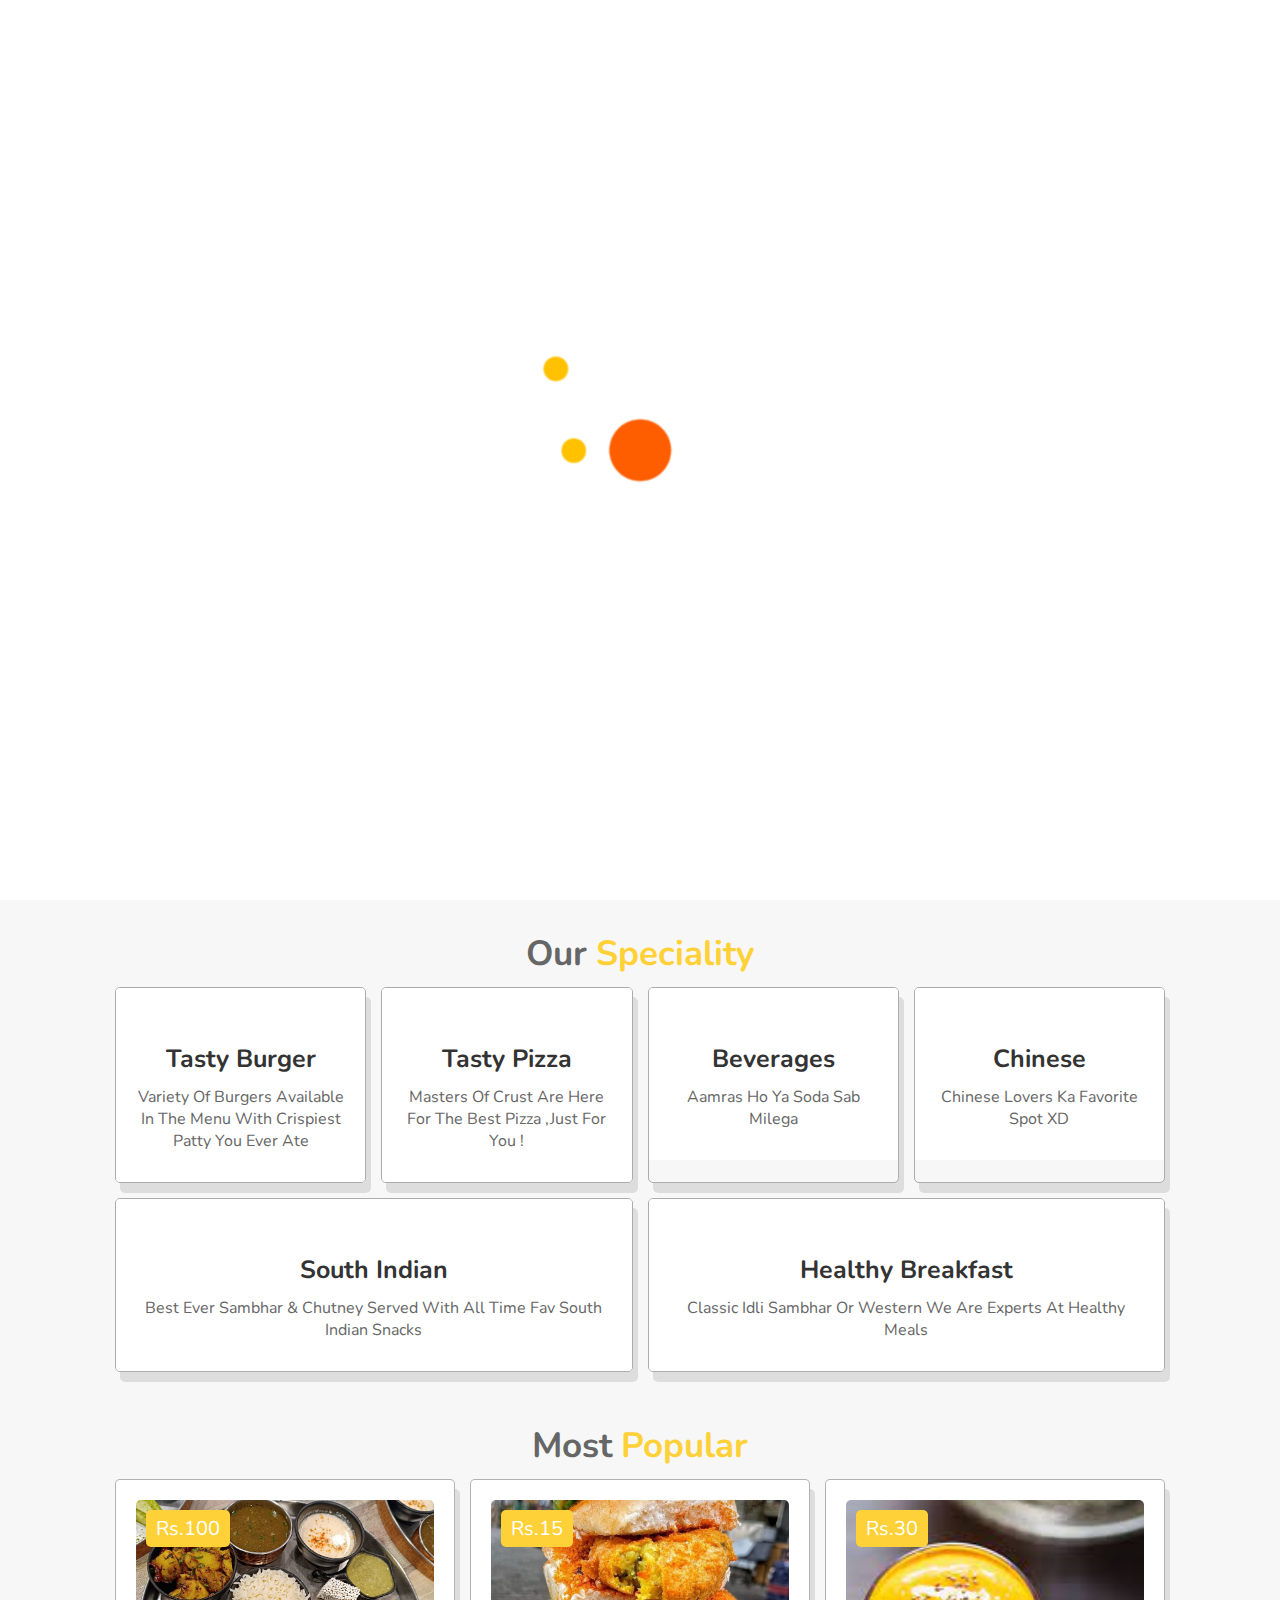
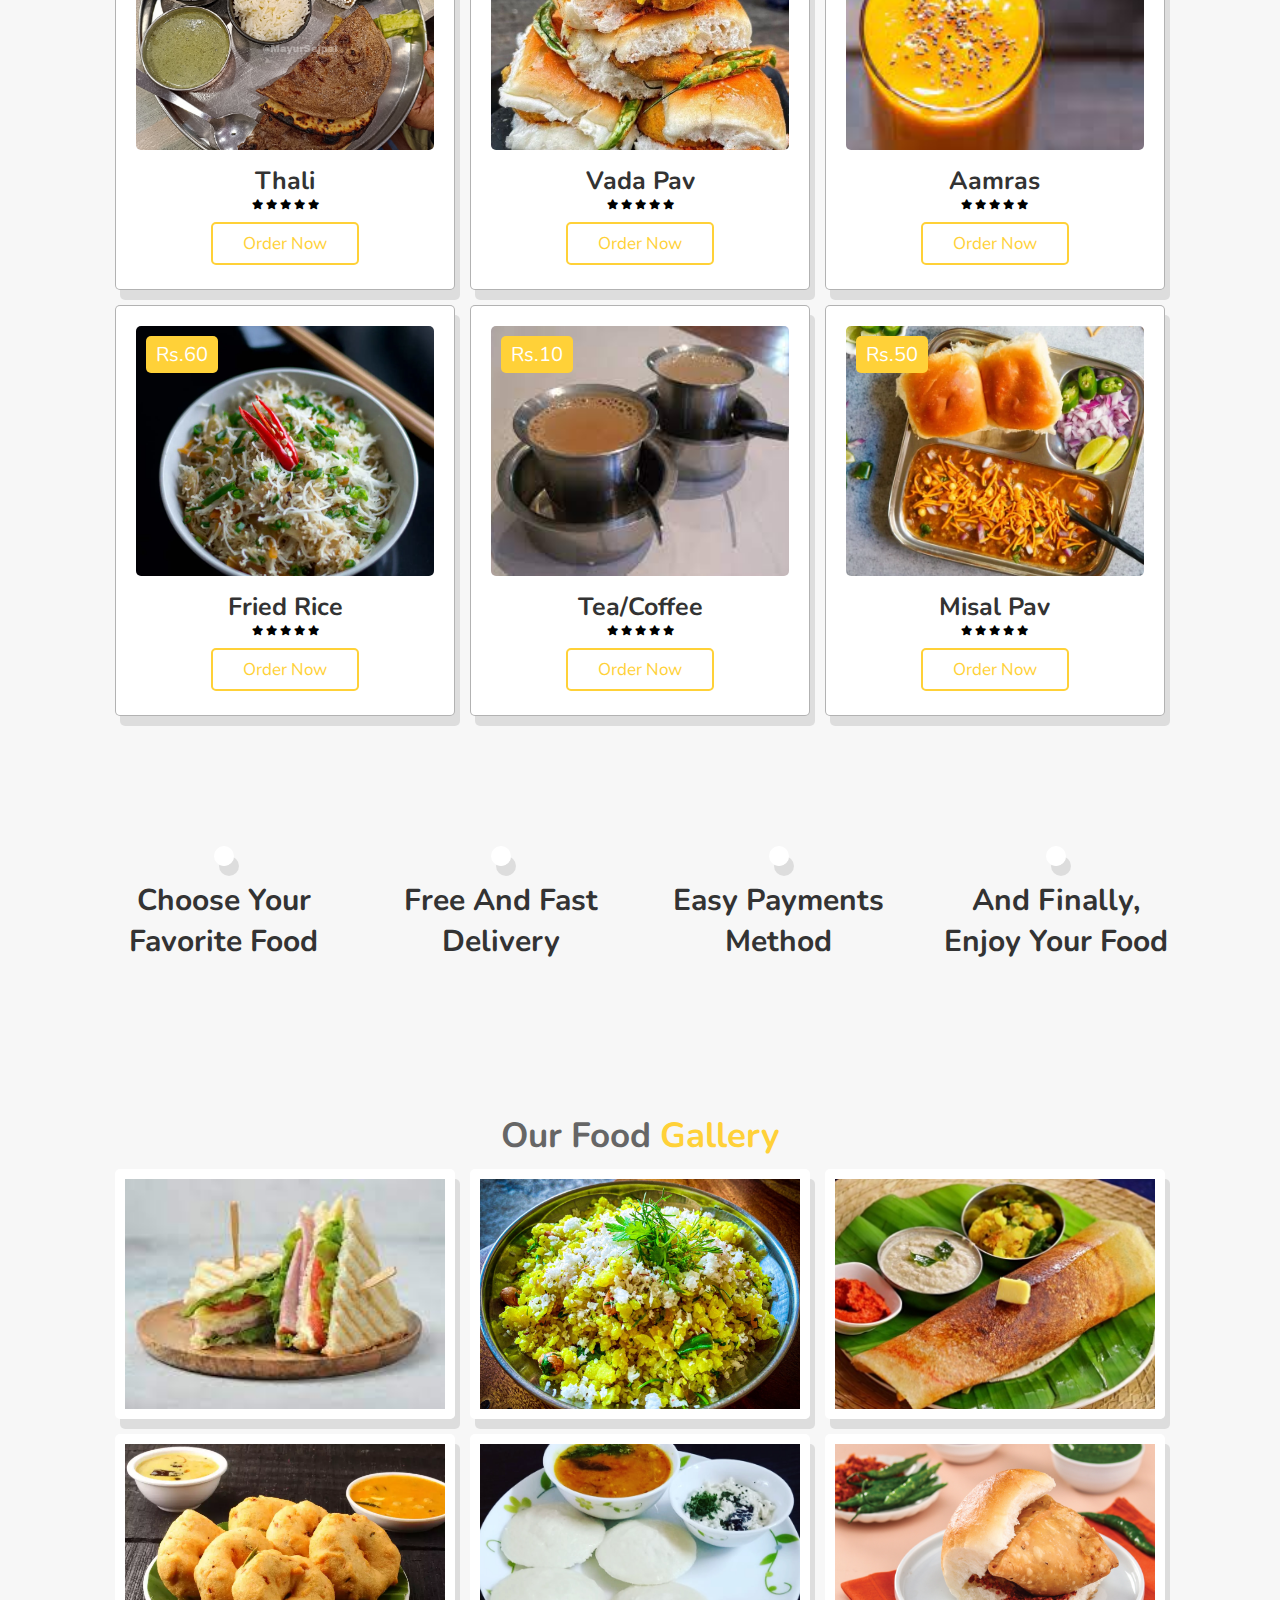
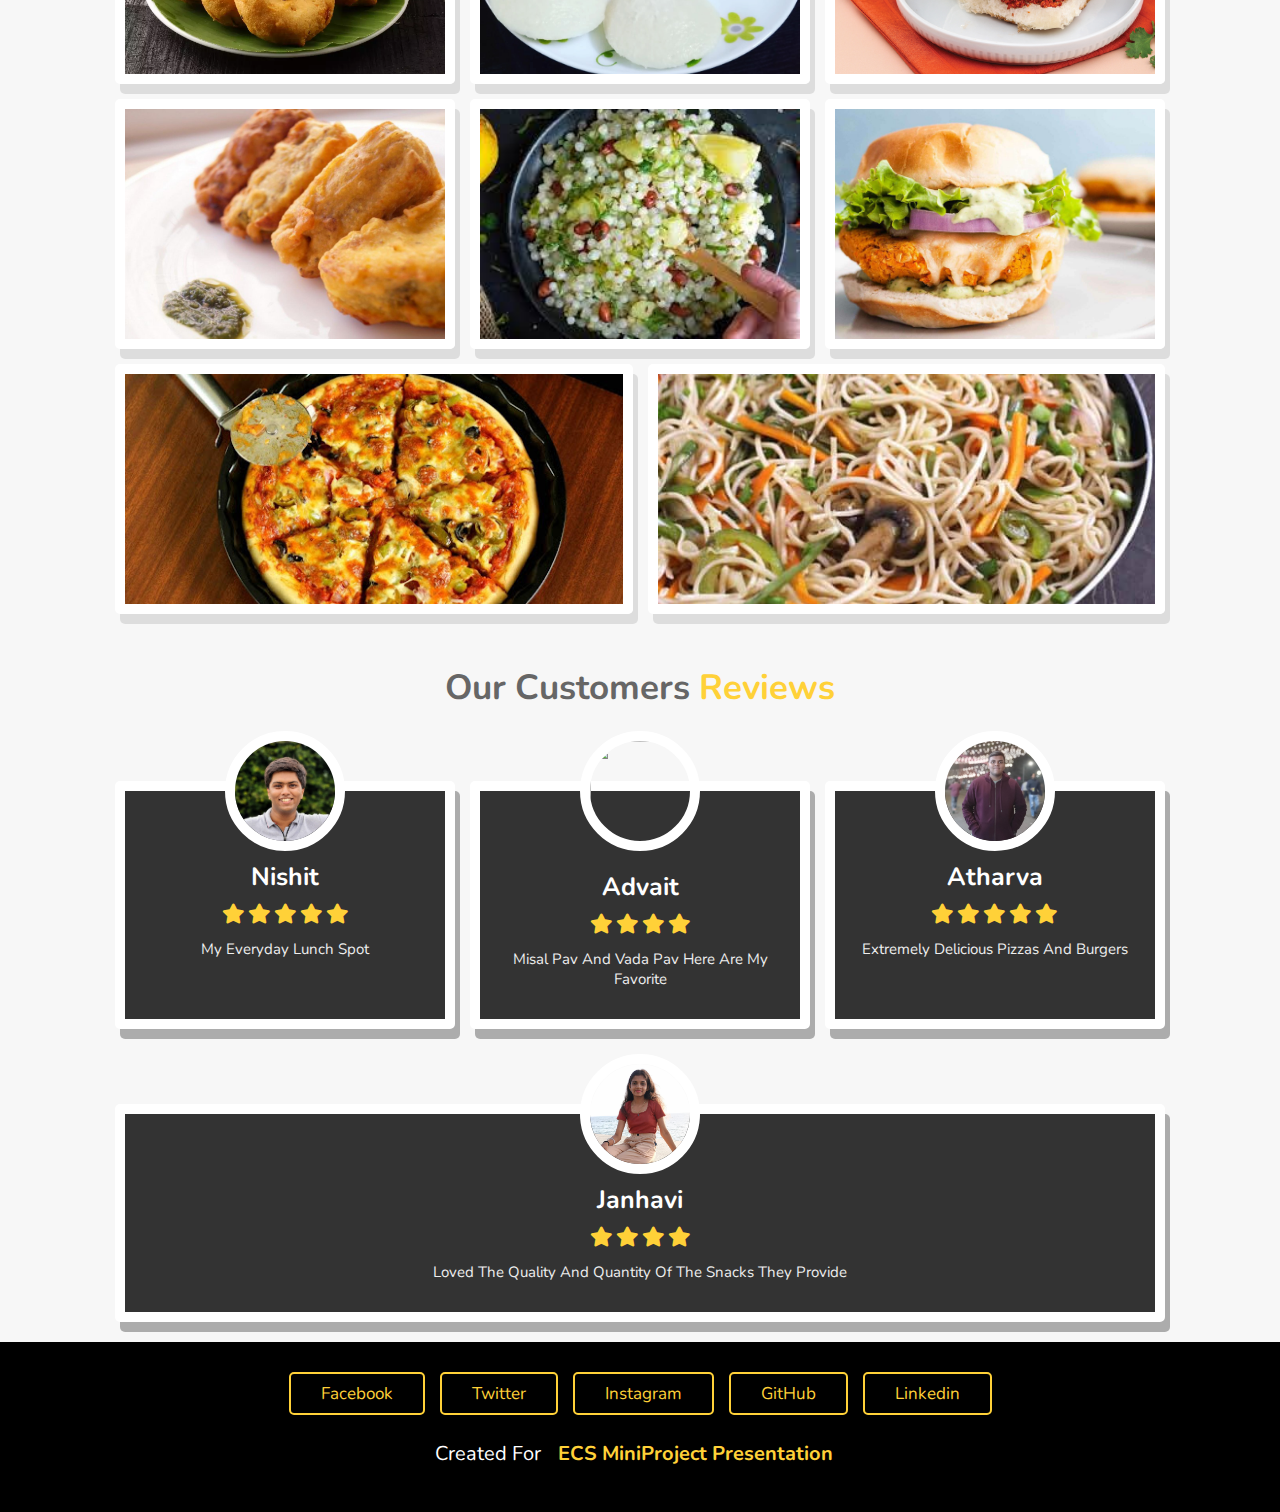
==== commit 3d5677c3: "Add files via upload" ====
--- a/index.html
+++ b/index.html
@@ -67,7 +67,7 @@
                     <div class="content">
                         <img src="images/s-1.png" alt="">
                         <h3>tasty burger</h3>
-                        <p>Lorem ipsum dolor sit amet, consectetur adipisicing elit. Impedit corrupti nesciunt repudiandae aut officia iusto</p>
+                        <p>Variety of burgers available in the menu with crispiest patty you ever ate</p>
                     </div>
                 </div> 
                 
@@ -78,7 +78,7 @@
                     <div class="content">
                         <img src="images/s-2.png" alt="">
                         <h3>tasty pizza</h3>
-                        <p>Lorem ipsum dolor sit amet, consectetur adipisicing elit. Impedit corrupti nesciunt repudiandae aut officia iusto</p>
+                        <p>Masters of crust are here for the best pizza ,just for you !</p>
                     </div>
                     
                 </div> 
@@ -89,7 +89,7 @@
                     <div class="content">
                         <img src="images/s-3.png" alt="">
                         <h3>Beverages</h3>
-                        <p>Lorem ipsum dolor sit amet, consectetur adipisicing elit. Impedit corrupti nesciunt repudiandae aut officia iusto</p>
+                        <p>Aamras ho ya Soda sab milega </p>
                     </div>
                 </div> 
                 <div class="box">
@@ -98,8 +98,8 @@
                     
                     <div class="content">
                         <img src="images/s-4.png" alt="">
-                        <h3>Momos</h3>
-                        <p>Lorem ipsum dolor sit amet, consectetur adipisicing elit. Impedit corrupti nesciunt repudiandae aut officia iusto</p>
+                        <h3>Chinese</h3>
+                        <p>Chinese lovers ka favorite spot XD</p>
                     </div>
                 </div> 
                 
@@ -110,7 +110,7 @@
                     <div class="content">
                         <img src="images/s-5.png" alt="">
                         <h3>South Indian</h3>
-                        <p>Lorem ipsum dolor sit amet, consectetur adipisicing elit. Impedit corrupti nesciunt repudiandae aut officia iusto</p>
+                        <p>Best ever sambhar & chutney served with all time fav South Indian snacks </p>
                     </div>
                 </div> 
                 
@@ -121,7 +121,7 @@
                     <div class="content">
                         <img src="images/s-6.png" alt="">
                         <h3>healthy  breakfast</h3>
-                        <p>Lorem ipsum dolor sit amet, consectetur adipisicing elit. Impedit corrupti nesciunt repudiandae aut officia iusto</p>
+                        <p>Classic Idli sambhar or western we are experts at healthy meals</p>
                     </div>
                 </div> 
             </div>  
@@ -269,7 +269,7 @@
                 <img src="images/g-1.jpg" alt="">
                 <div class="content">
                     <h3>Veg Sandwich</h3>
-                    <p>Lorem ipsum, dolor sit amet consectetur adipisicing elit. Veniam, saepe!</p>
+                    <p>Healthy on the menu? It's here</p>
                  <a href="ordering page .html" class="btn">order now</a>
                 </div>
             </div>
@@ -277,14 +277,14 @@
                 <img src="images/g-2.jpg" alt="">
                 <div class="content">
                     <h3>Kanda Poha</h3>
-                    <p>Lorem ipsum, dolor sit amet consectetur adipisicing elit. Veniam, saepe!</p>
+                    <p>Maharashtra's favorite snack</p>
                  <a href="ordering page .html" class="btn">order now</a>
                 </div>
             </div><div class="box">
                 <img src="images/g-4.jpg" alt="">
                 <div class="content">
                     <h3> Masala Dosa</h3>
-                    <p>Lorem ipsum, dolor sit amet consectetur adipisicing elit. Veniam, saepe!</p>
+                    <p>Dosa served with aloo bhaji along with sambhar and chutney</p>
                  <a href="ordering page .html" class="btn">order now</a>
                 </div>
             </div>
@@ -292,14 +292,14 @@
                 <img src="images/g-3.jpg" alt="">
                 <div class="content">
                     <h3>Medu vada sambhar<h3>
-                    <p>Lorem ipsum, dolor sit amet consectetur adipisicing elit. Veniam, saepe!</p>
+                    <p>Best morning appetiet with taste unmatched</p>
                  <a href="ordering page .html" class="btn">order now</a>
                 </div>
             </div><div class="box">
                 <img src="images/g-9.jpg" alt="">
                 <div class="content">
                     <h3>Idli sambhar</h3>
-                    <p>Lorem ipsum, dolor sit amet consectetur adipisicing elit. Veniam, saepe!</p>
+                    <p>Heathiest fast food ever with best ever coconut chutney & sambhar</p>
                  <a href="ordering page .html" class="btn">order now</a>
                 </div>
             </div>
@@ -307,7 +307,7 @@
                 <img src="images/g-6.jpg" alt="">
                 <div class="content">
                     <h3>Samosa Pav</h3>
-                    <p>Lorem ipsum, dolor sit amet consectetur adipisicing elit. Veniam, saepe!</p>
+                    <p>I am Vada pav's brother</p>
                  <a href="ordering page .html" class="btn">order now</a>
                 </div>
             </div>
@@ -315,7 +315,7 @@
                 <img src="images/g-7.jpg" alt="">
                 <div class="content">
                     <h3>Bread Pattice</h3>
-                    <p>Lorem ipsum, dolor sit amet consectetur adipisicing elit. Veniam, saepe!</p>
+                    <p>Bread & aloo stuffing fried with special mumbai's chutneys</p>
                  <a href="ordering page .html" class="btn">order now</a>
                 </div>
             </div>
@@ -323,7 +323,7 @@
                 <img src="images/g-8.jpg" alt="">
                 <div class="content">
                     <h3>Sabudana Khichdi</h3>
-                    <p>Lorem ipsum, dolor sit amet consectetur adipisicing elit. Veniam, saepe!</p>
+                    <p>Upwas hai? khichdi yaha hai !</p>
                  <a href="ordering page .html" class="btn">order now</a>
                 </div>
             </div>
@@ -331,7 +331,7 @@
                 <img src="images/g-5.jpg" alt="">
                 <div class="content">
                     <h3>Veg burger</h3>
-                    <p>Lorem ipsum, dolor sit amet consectetur adipisicing elit. Veniam, saepe!</p>
+                    <p>Aloo patty with special red sauce & mayo between buns is perfect snack</p>
                  <a href="ordering page .html" class="btn">order now</a>
                 </div>
             </div>
@@ -339,7 +339,7 @@
                 <img src="images/g-10.jpg" alt="">
                 <div class="content">
                     <h3>Veg Pizza</h3>
-                    <p>Lorem ipsum, dolor sit amet consectetur adipisicing elit. Veniam, saepe!</p>
+                    <p>Crunchy and soft base at same time with all veggies topped with cheese</p>
                  <a href="ordering page .html" class="btn">order now</a>
                 </div>
             </div>
@@ -347,7 +347,7 @@
                 <img src="images/g-11.jpg" alt="">
                 <div class="content">
                     <h3>Veg Noodles</h3>
-                    <p>Lorem ipsum, dolor sit amet consectetur adipisicing elit. Veniam, saepe!</p>
+                    <p>Hakka noodles hot from pan served with sizzling schezwan and chilli sauce</p>
                  <a href="ordering page .html" class="btn">order now</a>
                 </div>
             </div>
@@ -367,7 +367,7 @@
                 
                 <div class="box">
                     <img src="images/pic1.png" alt="">
-                    <h3>john deo</h3>
+                    <h3>Nishit</h3>
                     <div class="stars">
                         <i class="fas fa-star"></i>
                         <i class="fas fa-star"></i>
@@ -375,22 +375,22 @@
                         <i class="fas fa-star"></i>
                         <i class="fas fa-star"></i>
                     </div>
-                    <p>Lorem ipsum dolor sit amet, consectetur adipisicing elit. Omnis debitis recusandae dolores sapiente tenetur id eveniet earum et optio similique</p>
+                    <p>My everyday lunch spot</p>
                 </div>
                 <div class="box">
                     <img src="images/pic2.png" alt="">
-                    <h3>john deo</h3>
+                    <h3>Advait</h3>
                     <div class="stars">
                         <i class="fas fa-star"></i>
                         <i class="fas fa-star"></i>
                         <i class="fas fa-star"></i>
                         <i class="fas fa-star"></i>
                     </div>
-                    <p>Lorem ipsum dolor sit amet, consectetur adipisicing elit. Omnis debitis recusandae dolores sapiente tenetur id eveniet earum et optio similique</p>
+                    <p>Misal pav and vada pav here are my favorite</p>
                 </div>
                 <div class="box">
                     <img src="images/pic3.png" alt="">
-                    <h3>john deo</h3>
+                    <h3>Atharva</h3>
                     <div class="stars">
                         <i class="fas fa-star"></i>
                         <i class="fas fa-star"></i>
@@ -398,18 +398,18 @@
                         <i class="fas fa-star"></i>
                         <i class="fas fa-star"></i>
                     </div>
-                    <p>Lorem ipsum dolor sit amet, consectetur adipisicing elit. Omnis debitis recusandae dolores sapiente tenetur id eveniet earum et optio similique</p>
+                    <p>Extremely delicious pizzas and burgers </p>
                 </div>
                 <div class="box">
                     <img src="images/pic4.png" alt="">
-                    <h3>john deo</h3>
+                    <h3>Janhavi</h3>
                     <div class="stars">
                         <i class="fas fa-star"></i>
                         <i class="fas fa-star"></i>
                         <i class="fas fa-star"></i>
                         <i class="fas fa-star"></i>
                      </div>
-                    <p>Lorem ipsum dolor sit amet, consectetur adipisicing elit. Omnis debitis recusandae dolores sapiente tenetur id eveniet earum et optio similique</p>
+                    <p>Loved the quality and quantity of the snacks they provide</p>
                 </div>
                 
         </div>
@@ -422,11 +422,11 @@
    <section class="footer">
 
      <div class="share">
-         <a href="https://www.facebook.com/chandanku.kushwaha.5" class="btn">facebook</a>
-         <a href="https://twitter.com/Chandan58732024" class="btn">twitter</a>
-         <a href="https://www.instagram.com/feel_good_fitnes/" class="btn">instagram</a>
-         <a href="https://github.com/chandanlog" class="btn">GitHub</a>
-         <a href="https://www.linkedin.com/in/chandan-kumar-mahto-997497185/" class="btn">linkedin</a>
+         <a href="" class="btn">facebook</a>
+         <a href="" class="btn">twitter</a>
+         <a href="" class="btn">instagram</a>
+         <a href="" class="btn">GitHub</a>
+         <a href="" class="btn">linkedin</a>
      </div>
 
      <h2 class="creadit">created for <span>ECS MiniProject Presentation</span></h2>
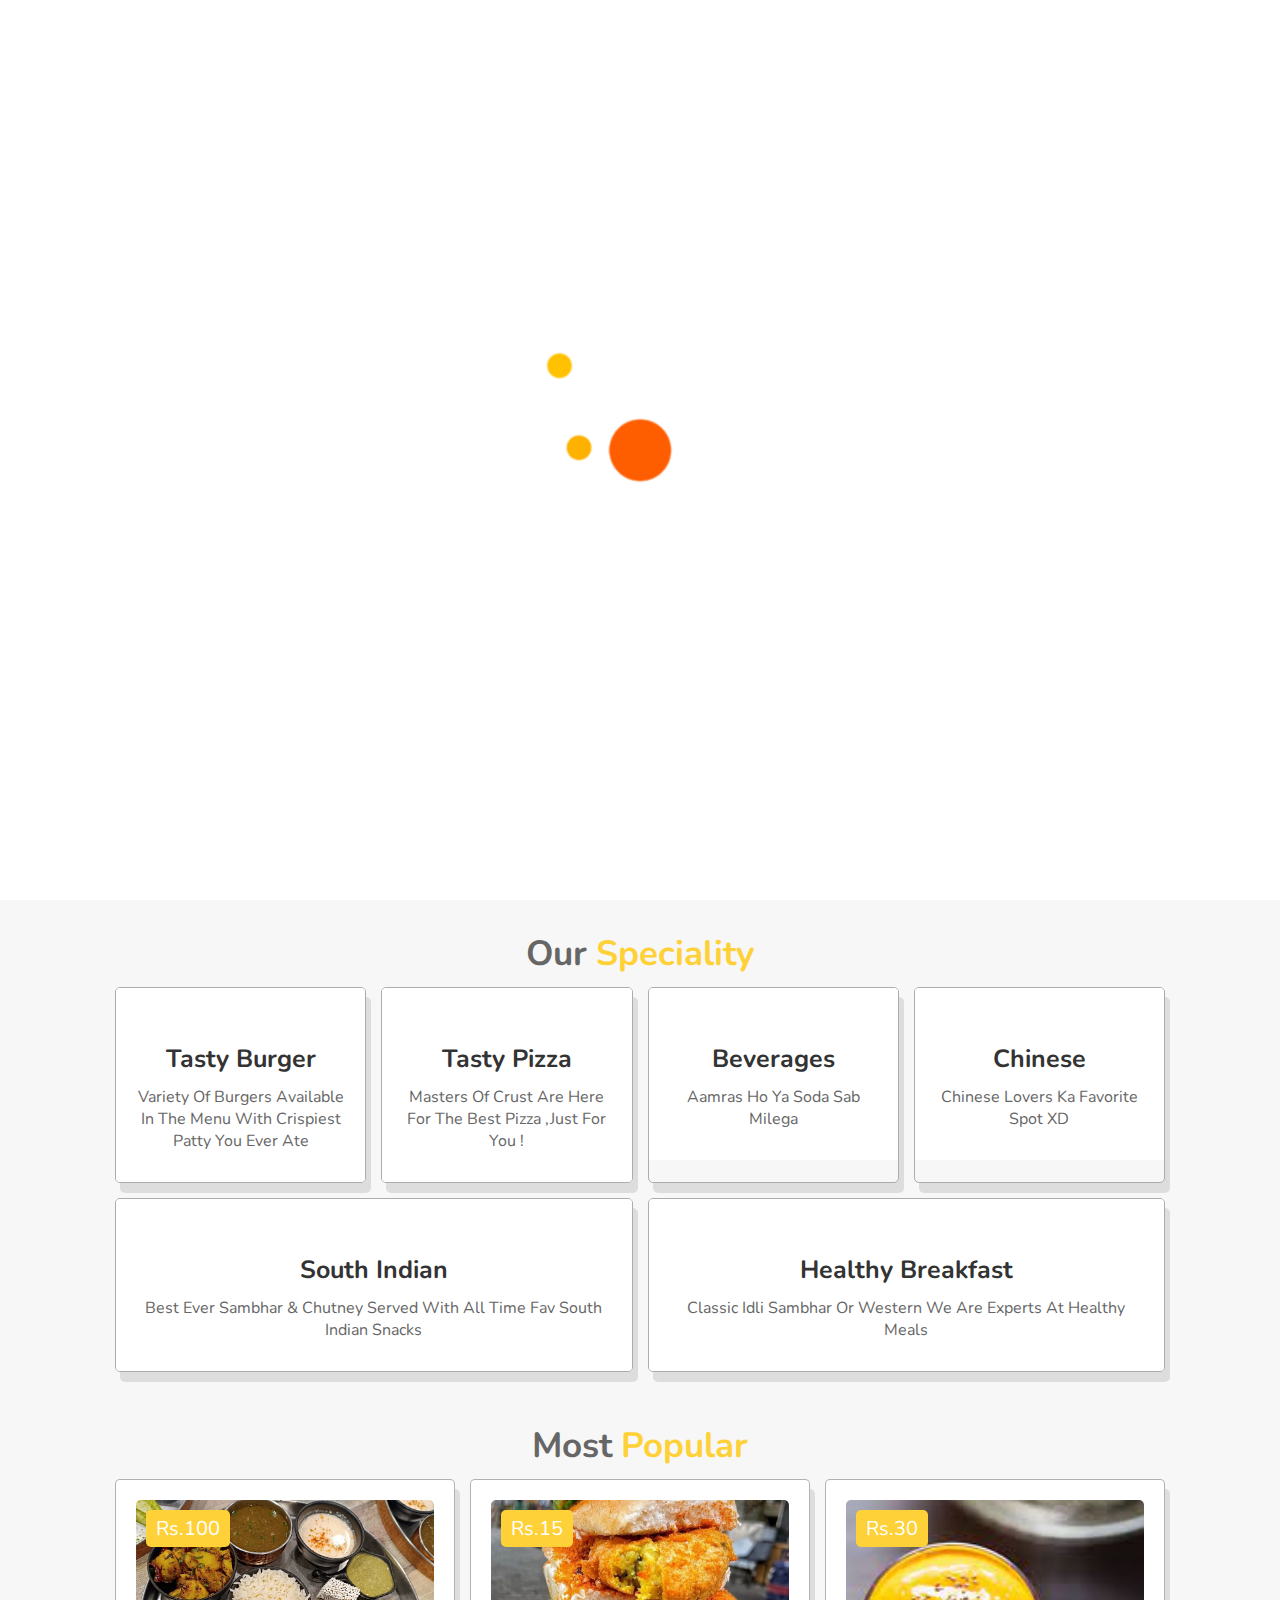
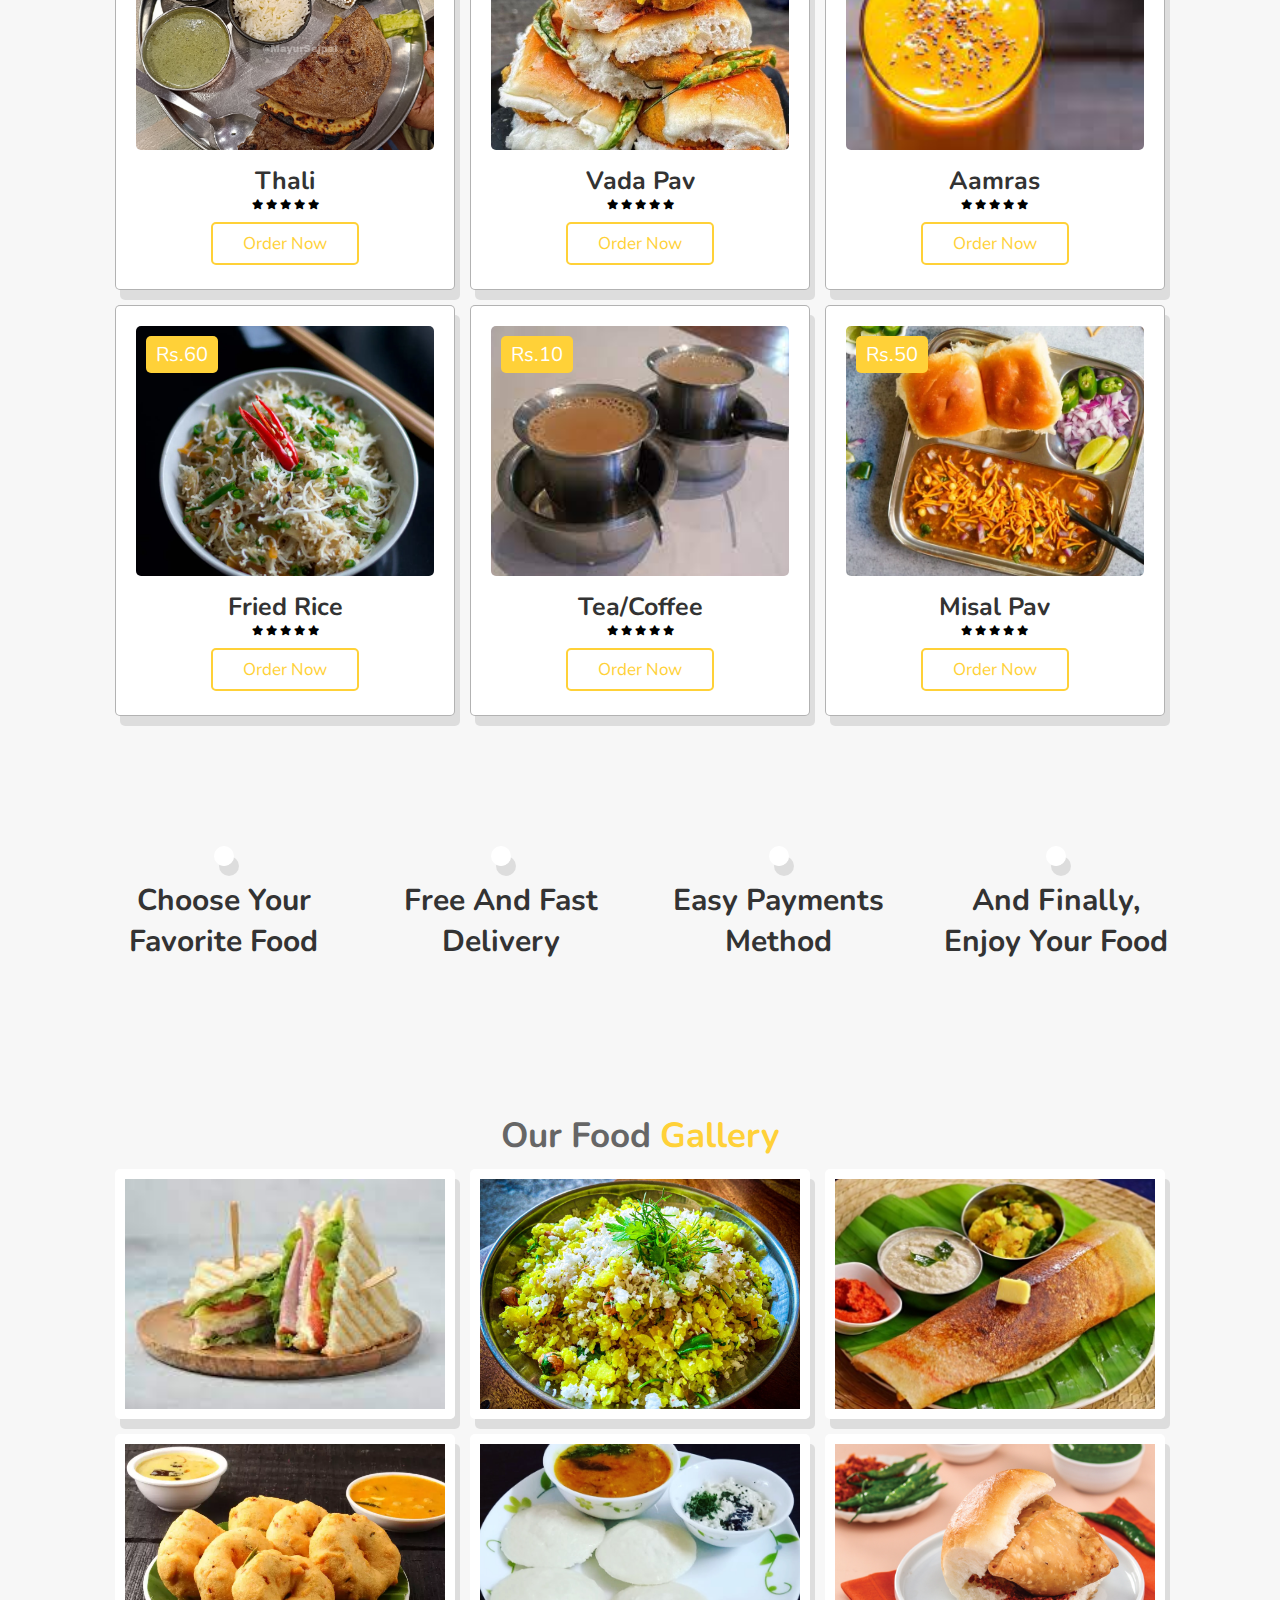
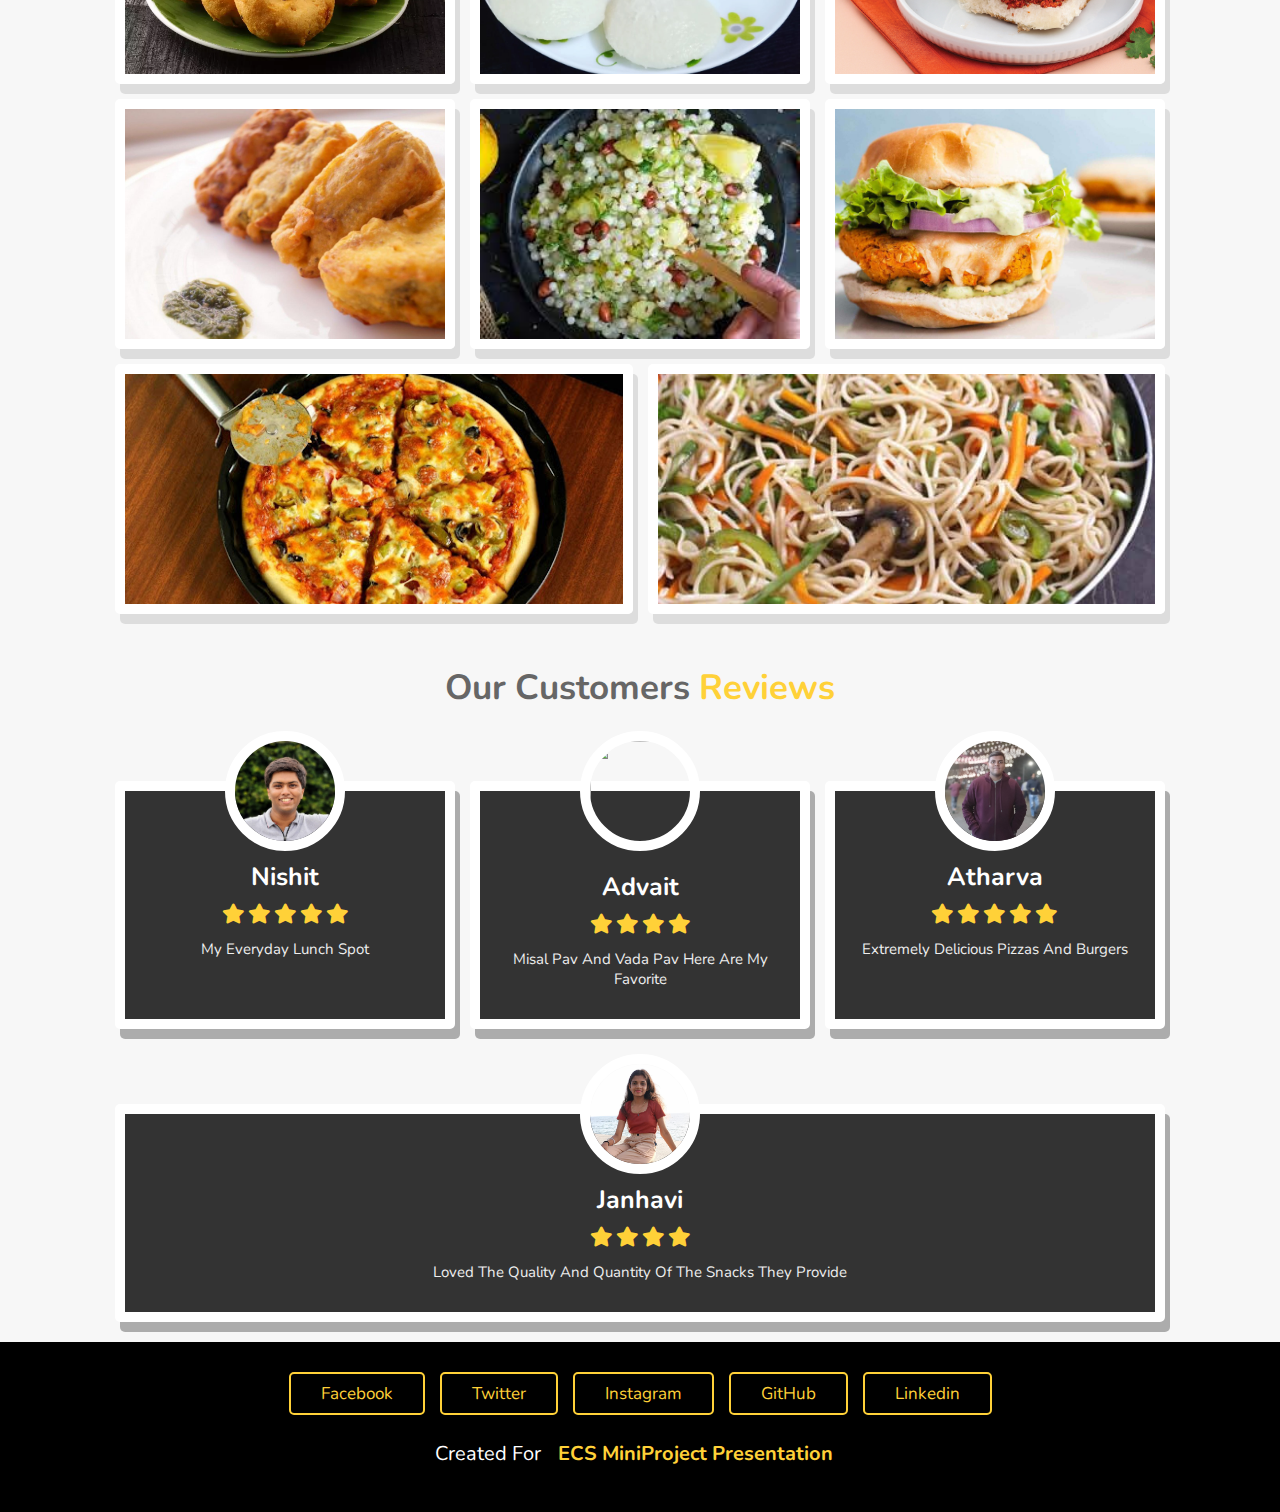
==== commit 5112a42d: "index.html" ====
--- a/index.html
+++ b/index.html
@@ -425,7 +425,7 @@
          <a href="" class="btn">facebook</a>
          <a href="" class="btn">twitter</a>
          <a href="" class="btn">instagram</a>
-         <a href="" class="btn">GitHub</a>
+         <a href="https://github.com/AdvaitChavale/Cafe-Management-system" class="btn">GitHub</a>
          <a href="" class="btn">linkedin</a>
      </div>
 
@@ -456,4 +456,4 @@
     <!-- js file link -->
     <script src="script.js"></script>
 </body>
-</html>+</html>
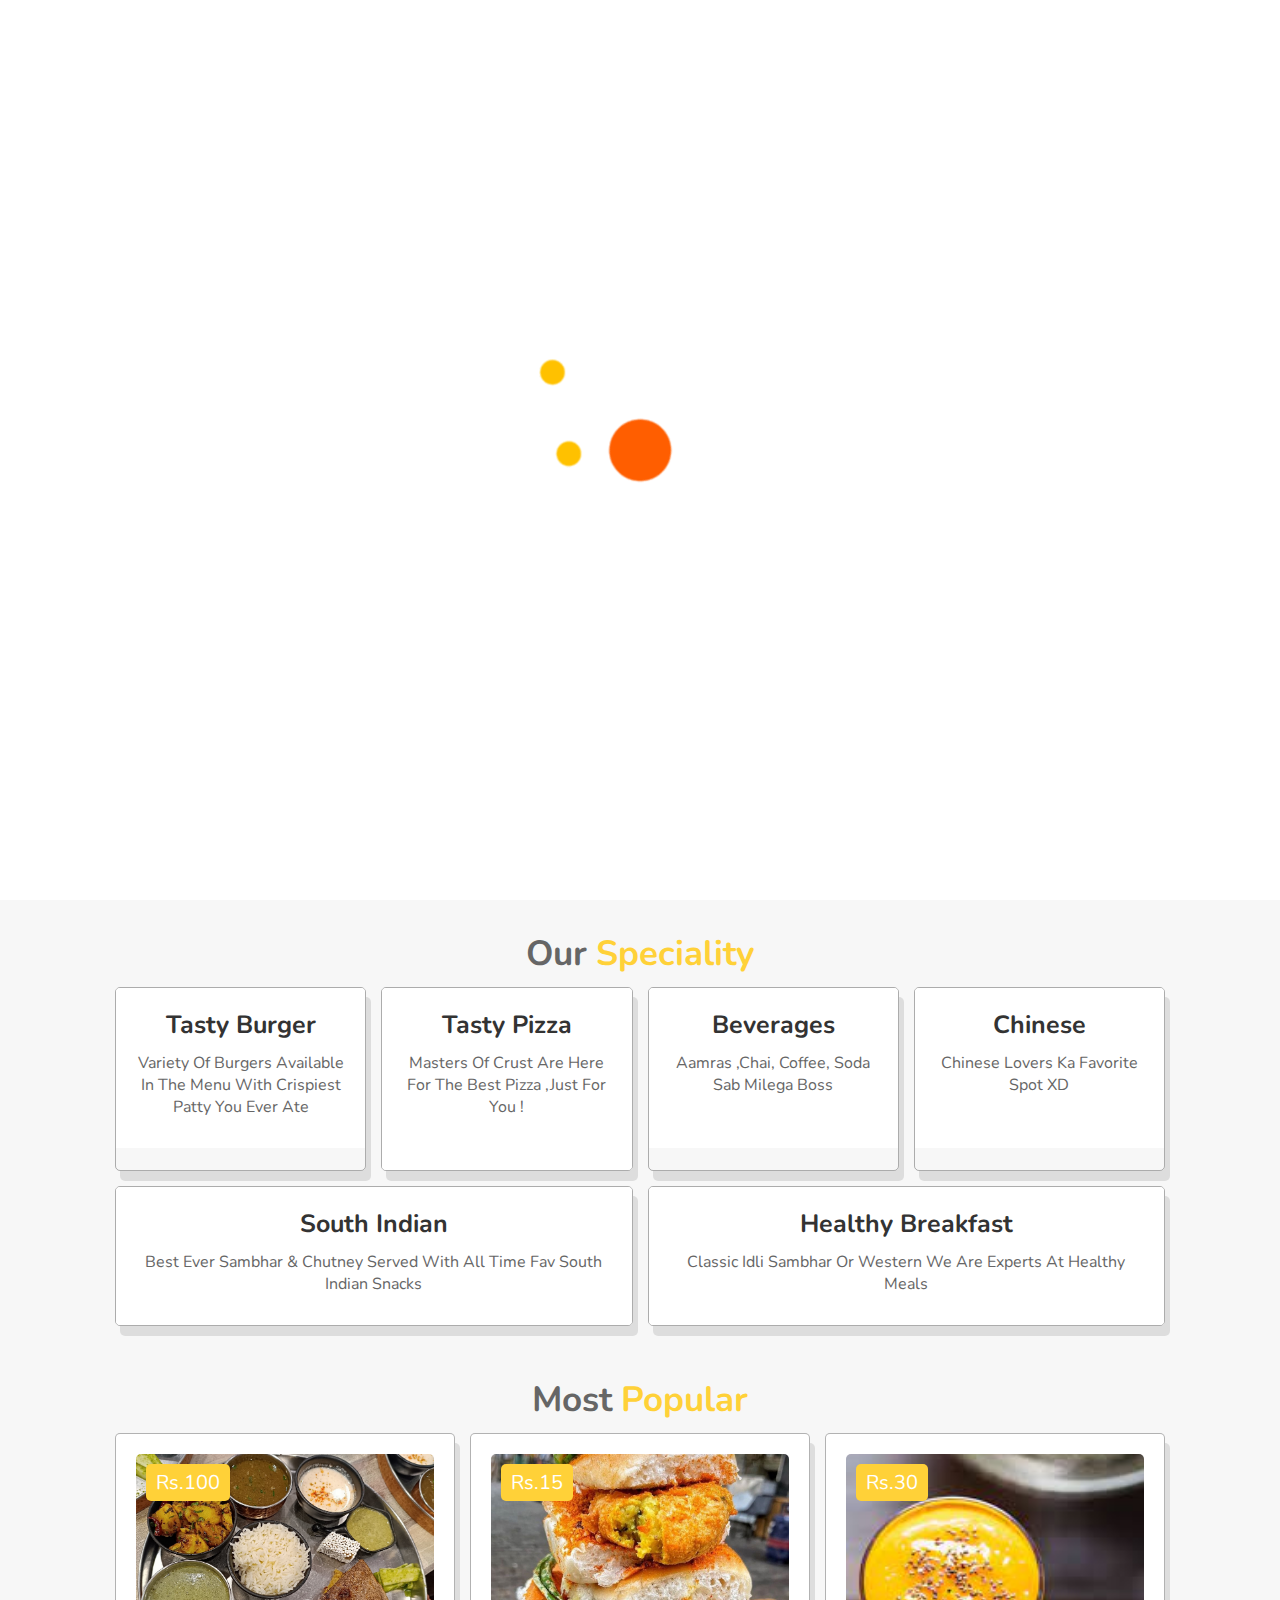
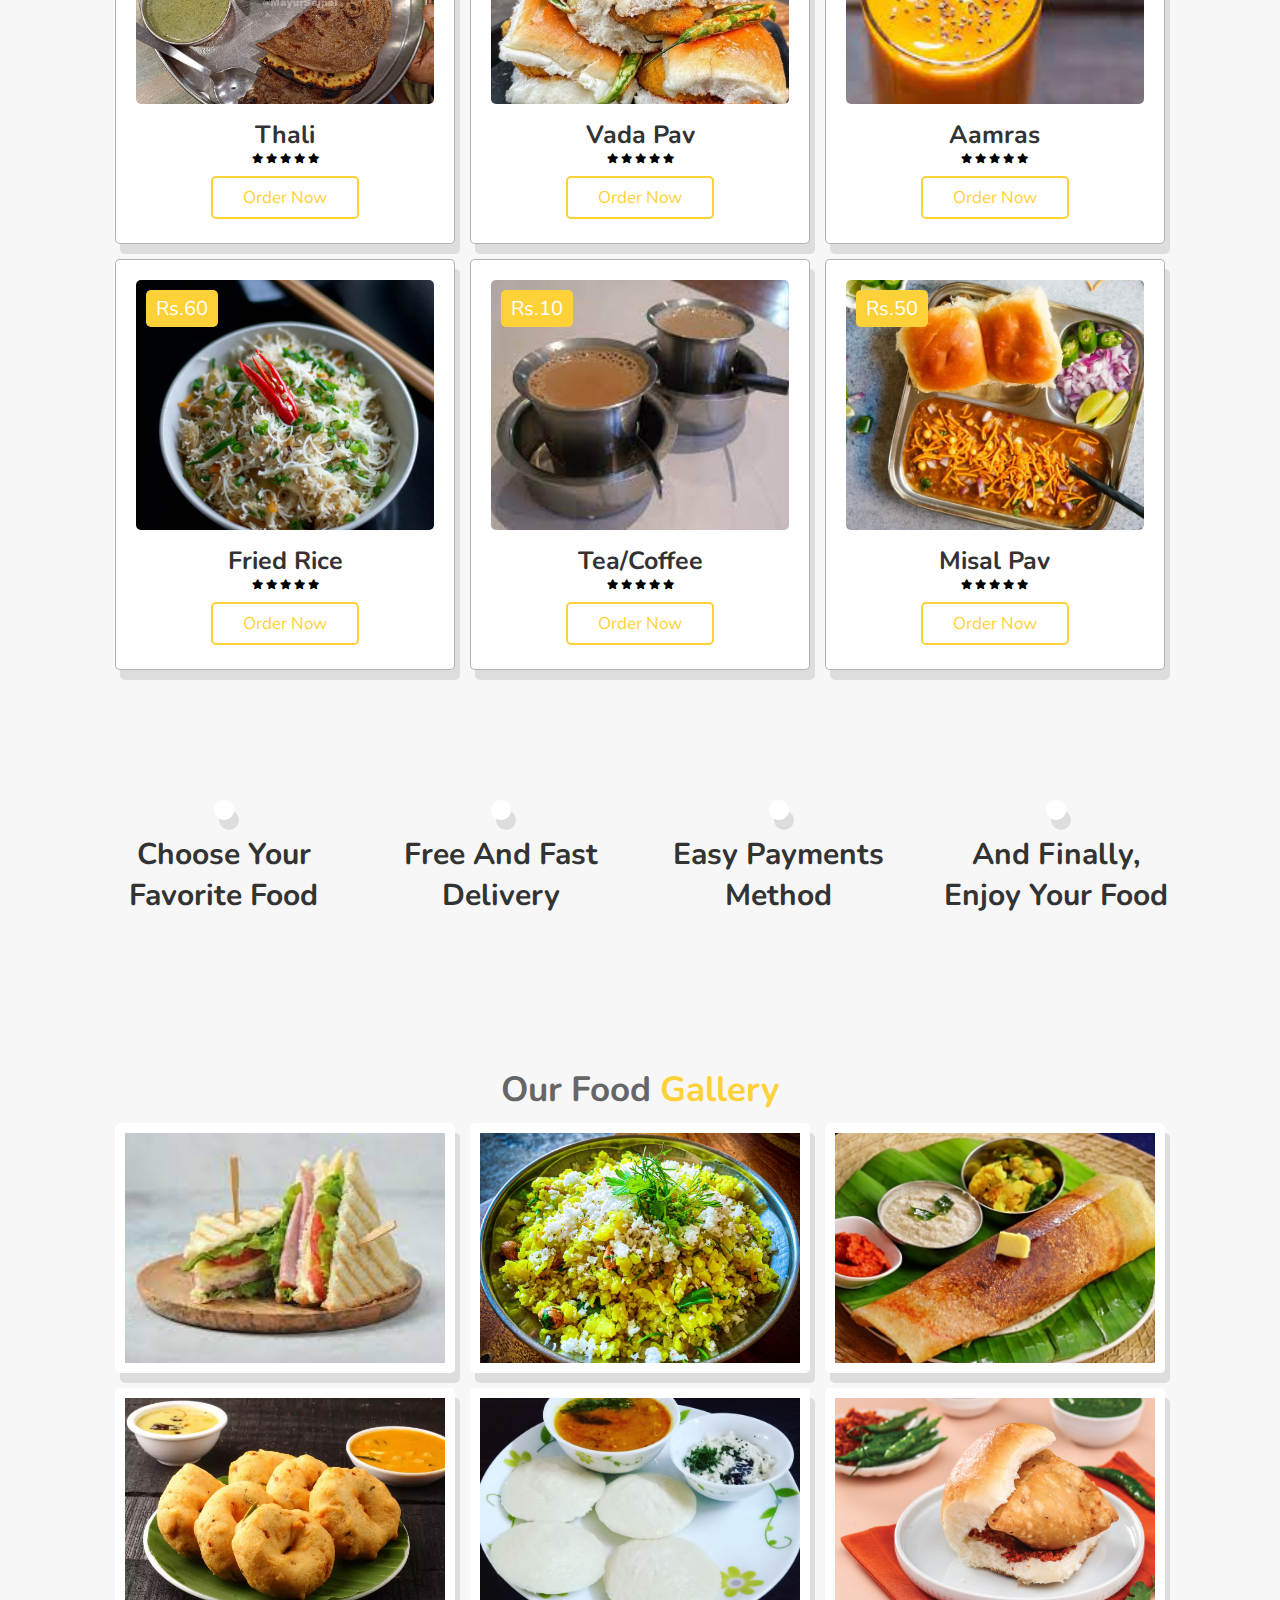
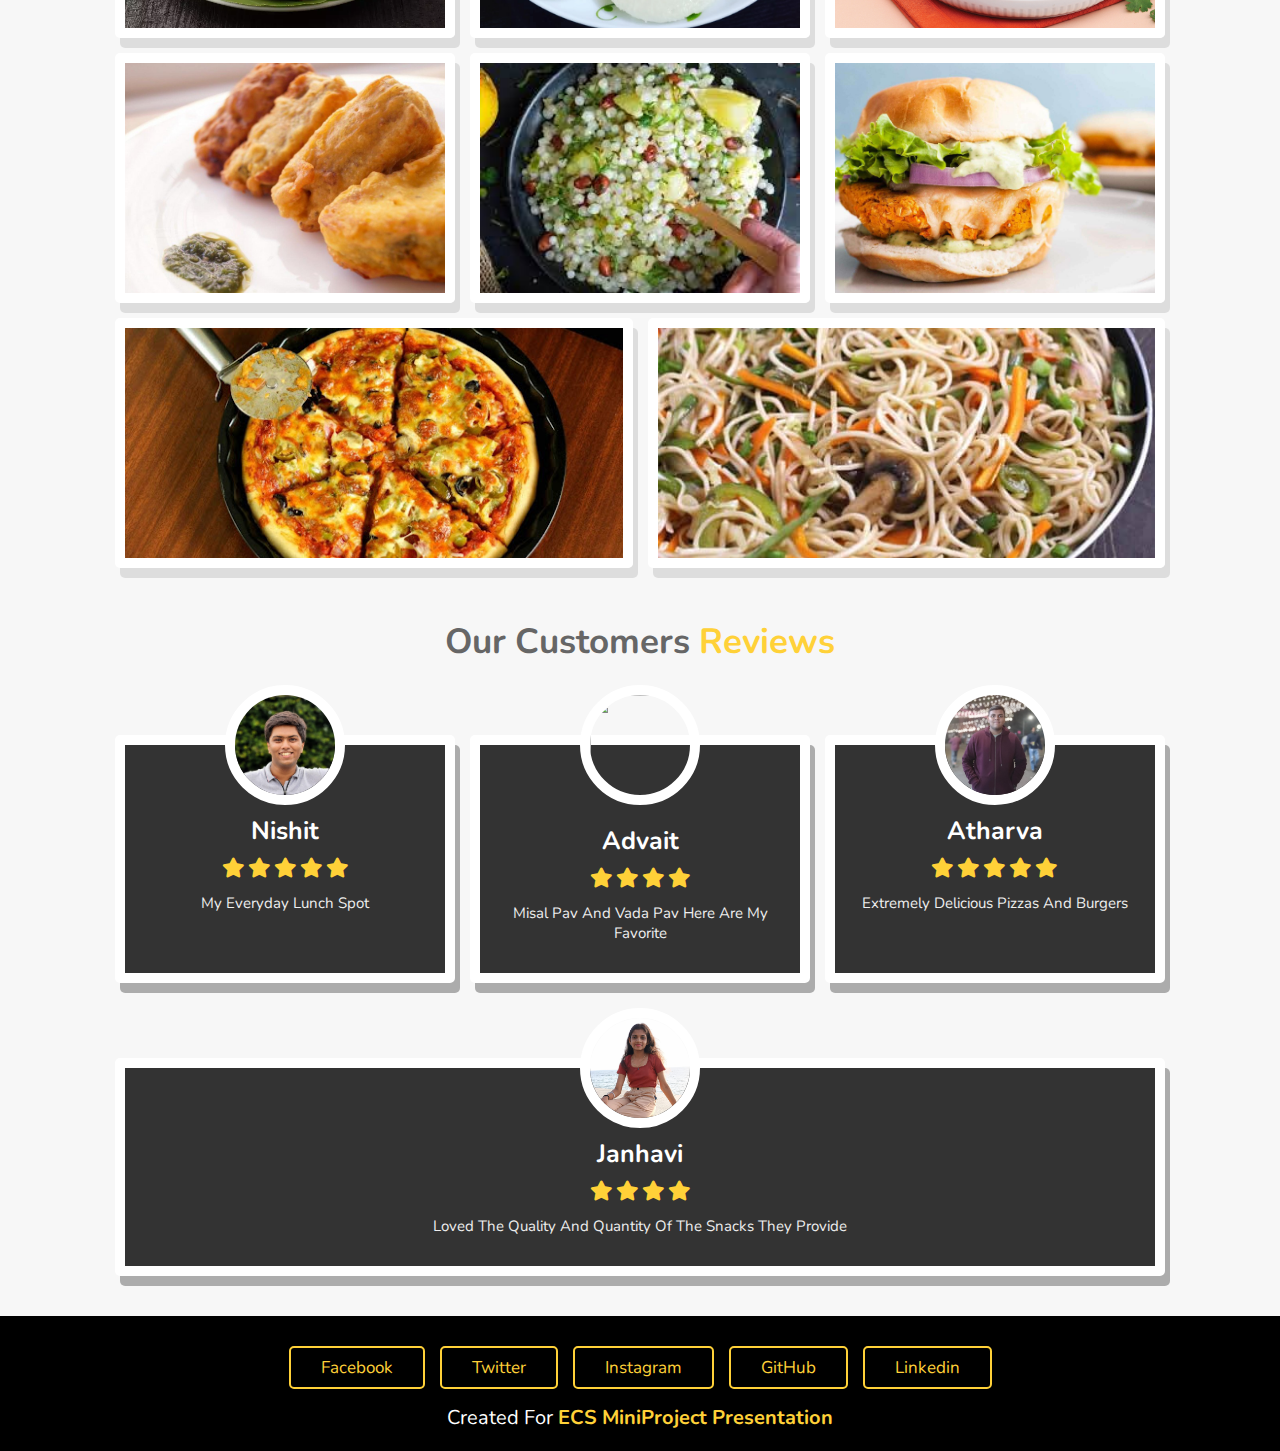
==== commit e53ca488: "Add files via upload" ====
--- a/index.html
+++ b/index.html
@@ -62,10 +62,11 @@
                 
                 <div class="box">
                     
-                    <img class="image" src="images/s-img-1.jpg" alt="">
-                    
-                    <div class="content">
-                        <img src="images/s-1.png" alt="">
+                    <img class="image" src="images/s-img-1
+                    .jpg" alt="">
+                    
+                    <div class="content">
+                        
                         <h3>tasty burger</h3>
                         <p>Variety of burgers available in the menu with crispiest patty you ever ate</p>
                     </div>
@@ -76,9 +77,9 @@
                     <img class="image" src="images/s-img-2.jpg" alt="">
                     
                     <div class="content">
-                        <img src="images/s-2.png" alt="">
+                        
                         <h3>tasty pizza</h3>
-                        <p>Masters of crust are here for the best pizza ,just for you !</p>
+                        <p>Masters of crust are here for the best pizza ,just for you ! &ensp;&ensp;&ensp;&ensp;&ensp;&ensp;&ensp;&ensp;&ensp;&ensp;&ensp;&ensp;&ensp;&ensp;&ensp;&ensp;&ensp;&ensp;&ensp;&ensp;&ensp;&ensp;&ensp;&ensp;&ensp;&ensp;</p>
                     </div>
                     
                 </div> 
@@ -87,9 +88,9 @@
                     <img class="image" src="images/s-img-3.jpg" alt="">
                     
                     <div class="content">
-                        <img src="images/s-3.png" alt="">
+                       
                         <h3>Beverages</h3>
-                        <p>Aamras ho ya Soda sab milega </p>
+                        <p>Aamras ,chai, coffee, soda sab milega boss &ensp;&ensp;&ensp;&ensp;&ensp;&ensp;&ensp;&ensp;&ensp;&ensp;&ensp;&ensp;&ensp;&ensp;&ensp;&ensp;&ensp;&ensp;&ensp;&ensp;&ensp;&ensp;&ensp;&ensp;&ensp;&ensp;&ensp;&ensp;&ensp;&ensp;&ensp;&ensp;&ensp;</p>
                     </div>
                 </div> 
                 <div class="box">
@@ -97,9 +98,9 @@
                     <img class="image" src="images/s-img-4.jpg" alt="">
                     
                     <div class="content">
-                        <img src="images/s-4.png" alt="">
+                     
                         <h3>Chinese</h3>
-                        <p>Chinese lovers ka favorite spot XD</p>
+                        <p>Chinese lovers ka favorite spot XD  &ensp;&ensp;&ensp;&ensp;&ensp;&ensp;&ensp;&ensp;&ensp;&ensp;&ensp;&ensp;&ensp;&ensp;&ensp;&ensp;&ensp;&ensp;&ensp;&ensp;&ensp;&ensp;&ensp;&ensp;&ensp;&ensp;&ensp;&ensp;&ensp;&ensp;&ensp;&ensp;&ensp;&ensp;&ensp;&ensp;&ensp;&ensp;&ensp;&ensp;&ensp;&ensp;&ensp;&ensp;&ensp;&ensp;&ensp;&ensp;</p>
                     </div>
                 </div> 
                 
@@ -108,7 +109,7 @@
                     <img class="image" src="images/s-img-5.jpg" alt="">
                     
                     <div class="content">
-                        <img src="images/s-5.png" alt="">
+                        
                         <h3>South Indian</h3>
                         <p>Best ever sambhar & chutney served with all time fav South Indian snacks </p>
                     </div>
@@ -119,7 +120,7 @@
                     <img class="image" src="images/s-img-6.jpg" alt="">
                     
                     <div class="content">
-                        <img src="images/s-6.png" alt="">
+                       
                         <h3>healthy  breakfast</h3>
                         <p>Classic Idli sambhar or western we are experts at healthy meals</p>
                     </div>
@@ -280,7 +281,8 @@
                     <p>Maharashtra's favorite snack</p>
                  <a href="ordering page .html" class="btn">order now</a>
                 </div>
-            </div><div class="box">
+            </div>
+            <div class="box">
                 <img src="images/g-4.jpg" alt="">
                 <div class="content">
                     <h3> Masala Dosa</h3>
@@ -295,7 +297,8 @@
                     <p>Best morning appetiet with taste unmatched</p>
                  <a href="ordering page .html" class="btn">order now</a>
                 </div>
-            </div><div class="box">
+            </div>
+            <div class="box">
                 <img src="images/g-9.jpg" alt="">
                 <div class="content">
                     <h3>Idli sambhar</h3>
--- a/style.css
+++ b/style.css
@@ -184,7 +184,7 @@
   border-radius: .5rem;
 }
 .speciality .box-container .box .image{
-  height: 100%;
+  height: 100%; 
   width: 100%;
   object-fit: cover;
   position: absolute;
@@ -198,9 +198,9 @@
   padding: 2rem;  
 }
 
-.speciality .box-container .box .content img{
+/* .speciality .box-container .box .content img{
   margin: 1.5rem 0;
-}
+} */
 .speciality .box-container .box .content h3{
   font-size: 2.5rem;
   color: #333;
@@ -332,7 +332,9 @@
 .gallery .box-container .box:hover .content{
   top: 0%;
 }
-
+.review{
+  margin-bottom: 20px;
+}
 .review .box-container{
   display: flex;
   flex-wrap: wrap;
@@ -431,13 +433,15 @@
 }
 
 .footer{
+ 
   background: #000;
   text-align: center;
-  bottom: 100%;
-  
-}
-
-.footer .share{
+  display: flex;
+  flex-direction: column;
+  width: 100%;
+}
+
+.share{
   display: flex;
   gap: 1.5rem;
   justify-content: center;
@@ -445,17 +449,18 @@
 
 }
 
-.footer .creadit{
-  padding: 2.5rem 1rem;
+.creadit{
+  margin-top:15px;
   color: #fff;
   font-weight: normal;
   font-size: 2rem;
-}
-
-.footer .creadit span{
+  text-align: center;
+}
+
+.creadit span{
   color: var(--red);
-  padding: .2rem ;
-  margin: 1rem;
+  /* padding: .2rem ;
+  margin: 1rem; */
   font-weight: bold;
 }
 
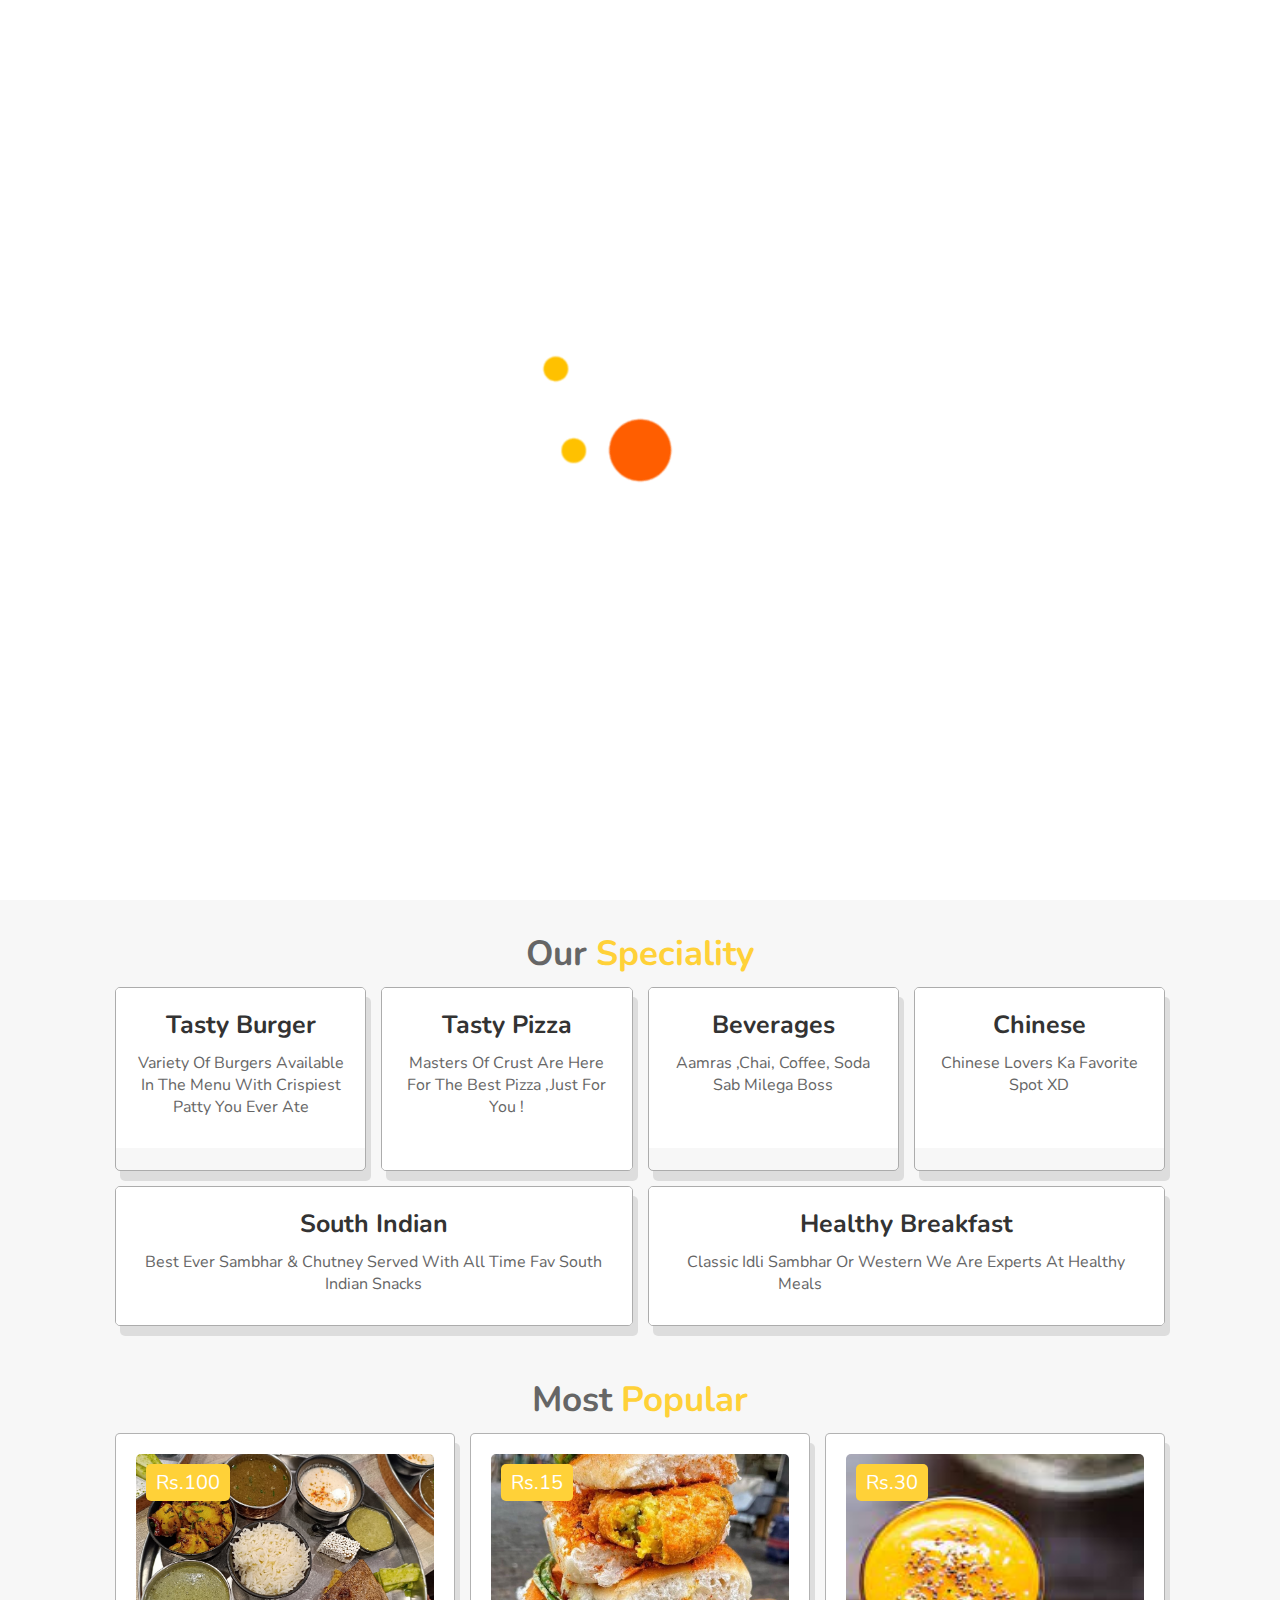
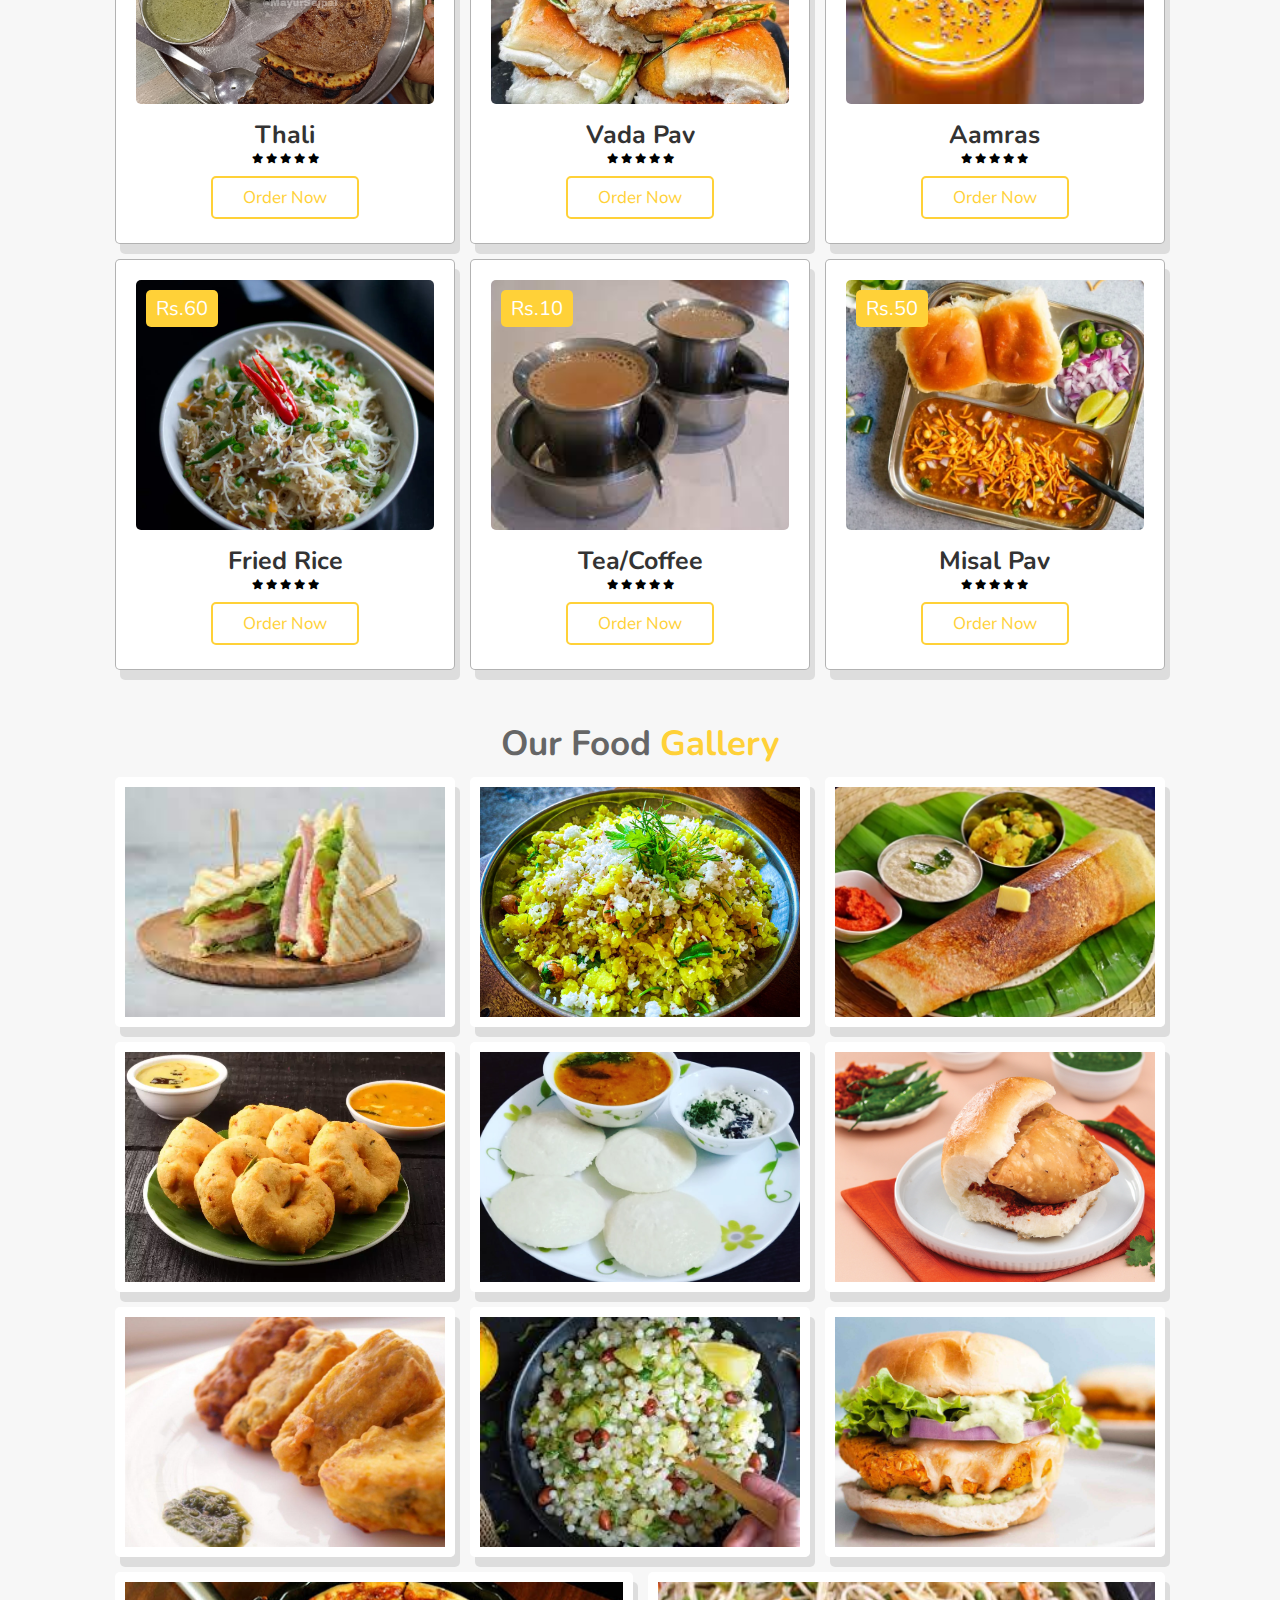
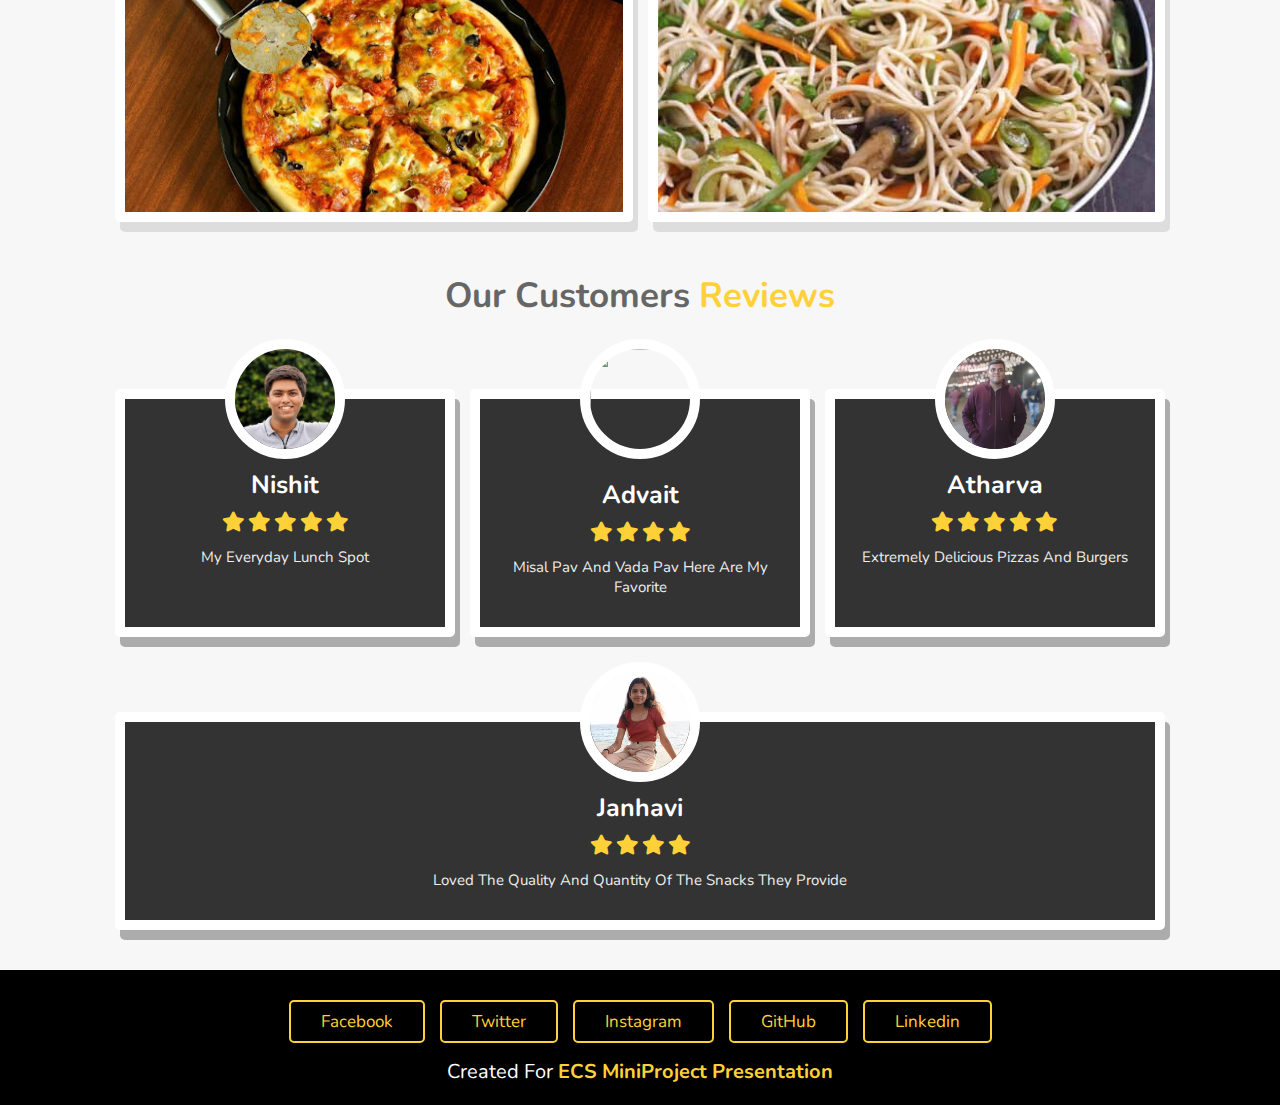
==== commit d73faa5d: "Add files via upload" ====
--- a/index.html
+++ b/index.html
@@ -62,8 +62,7 @@
                 
                 <div class="box">
                     
-                    <img class="image" src="images/s-img-1
-                    .jpg" alt="">
+                    <img class="image" src="images/s-img-1.jpg" alt="">
                     
                     <div class="content">
                         
@@ -122,7 +121,7 @@
                     <div class="content">
                        
                         <h3>healthy  breakfast</h3>
-                        <p>Classic Idli sambhar or western we are experts at healthy meals</p>
+                        <p>Classic Idli sambhar or western we are experts at healthy meals &ensp;&ensp;&ensp;&ensp;&ensp;&ensp;&ensp;&ensp;&ensp;&ensp;&ensp;&ensp;&ensp;&ensp;&ensp;&ensp;&ensp;&ensp;&ensp;&ensp;&ensp;&ensp;&ensp;&ensp;&ensp;&ensp; </p>
                     </div>
                 </div> 
             </div>  
@@ -234,7 +233,7 @@
     
     <!-- steps section starts -->
     
-    <section class="steps">
+    <!-- <section class="steps">
         
         <div class="box">
             <img src="images/step-1.jpg" alt="">
@@ -254,7 +253,7 @@
         </div>
         
     </section>
-    
+     -->
     
     <!-- steps section ends -->
     
--- a/style.css
+++ b/style.css
@@ -394,7 +394,7 @@
 .order .row .image img{
 height: 100%;
 width: 100%;
-object-fit: cover;
+object-fit: contain;
 border-radius: .5rem;
 
 }
@@ -407,6 +407,13 @@
   display: flex;
   justify-content: space-between;
   flex-wrap: wrap;
+  width: auto;
+}
+#Q{
+  display: flex;
+  justify-content: space-evenly;
+  flex-wrap: wrap;
+  width: auto;
 }
 .order .row form .inputBox input,.order .row form textarea {
 padding: 1rem;
@@ -430,6 +437,30 @@
 
 .order .row form .btn:hover{
   background: var(--red);
+}
+
+/* Reset default list styles */
+ul {
+  list-style: none;
+}
+
+/* Style for the lists */
+.list {
+  width: 100%;
+  background-color: #ffffff;
+  border-radius: 0 0 5px 5px;
+  margin-top: 5px; /* Add margin to separate lists */
+}
+
+/* Style for list items */
+.list-items {
+  padding: 10px 5px;
+  cursor: pointer; /* Move cursor style here */
+}
+
+/* Hover effect for list items */
+.list-items:hover {
+  background-color: #dddddd;
 }
 
 .footer{
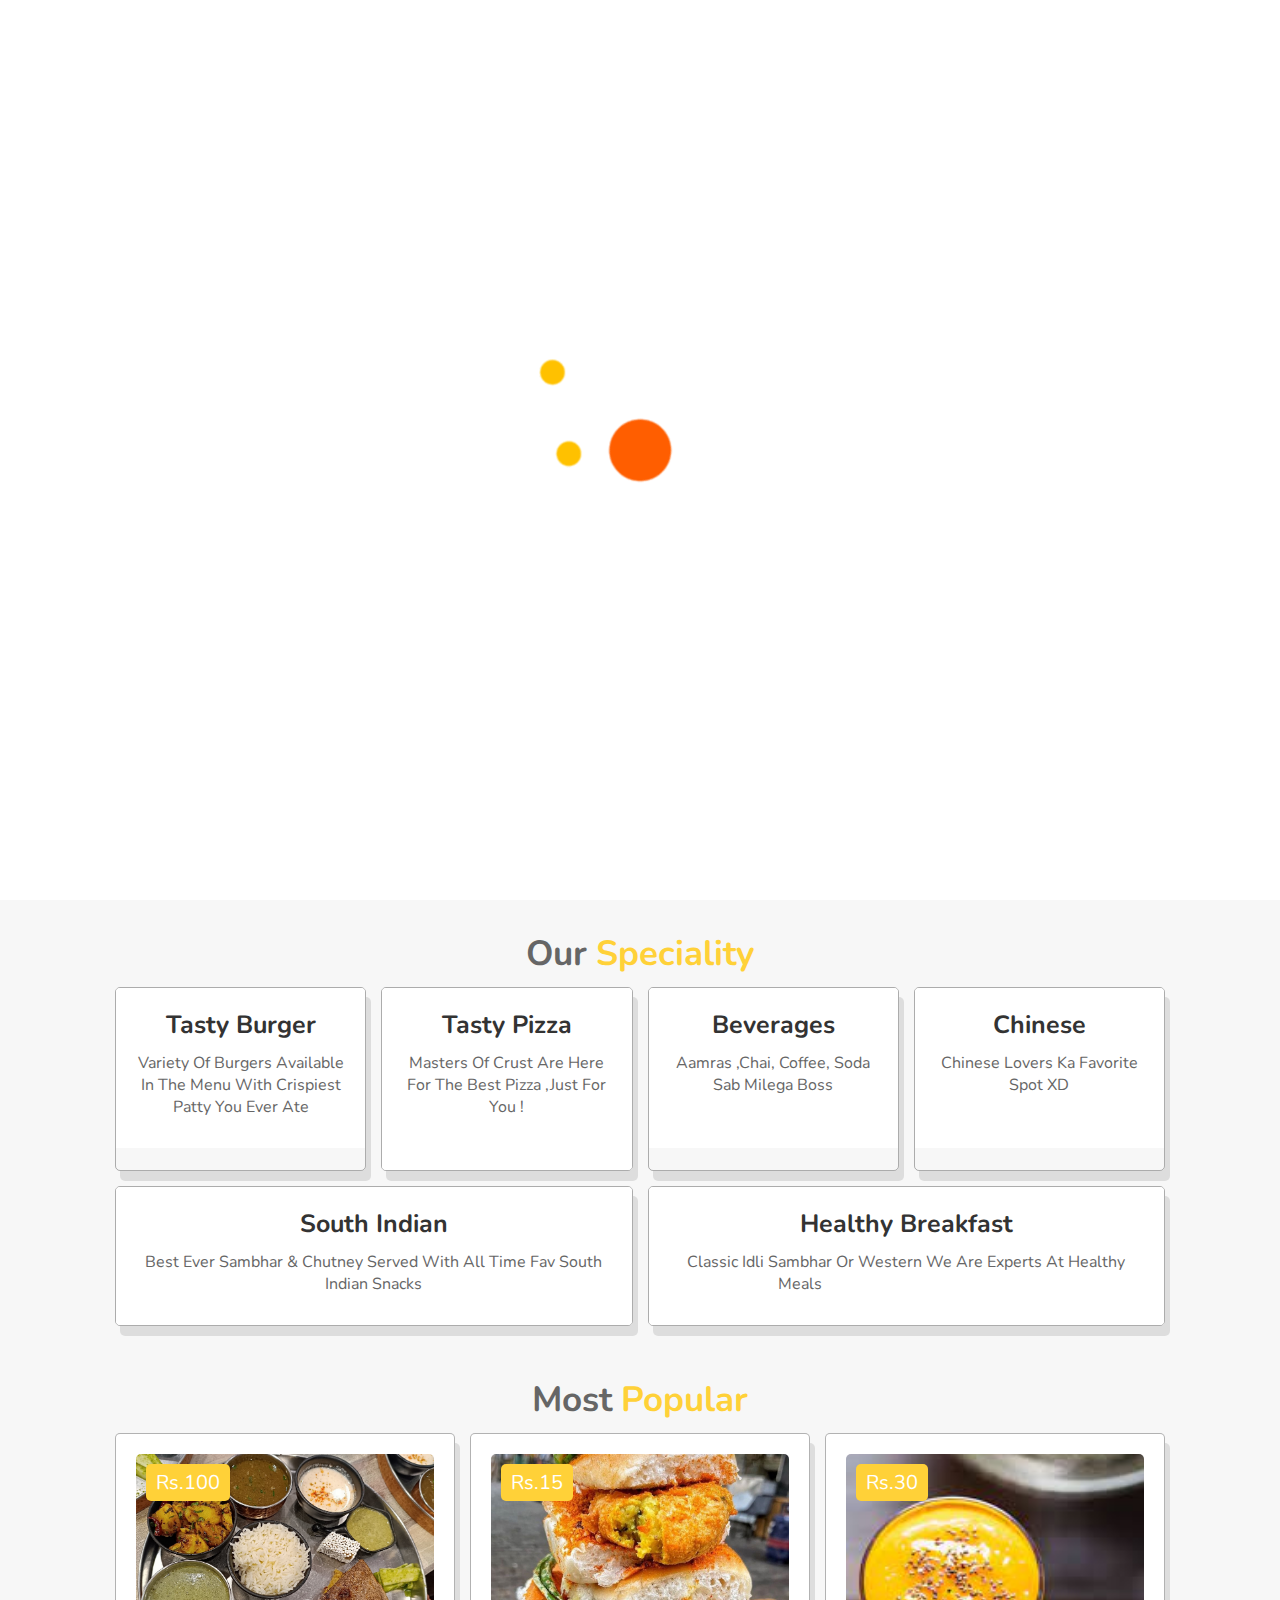
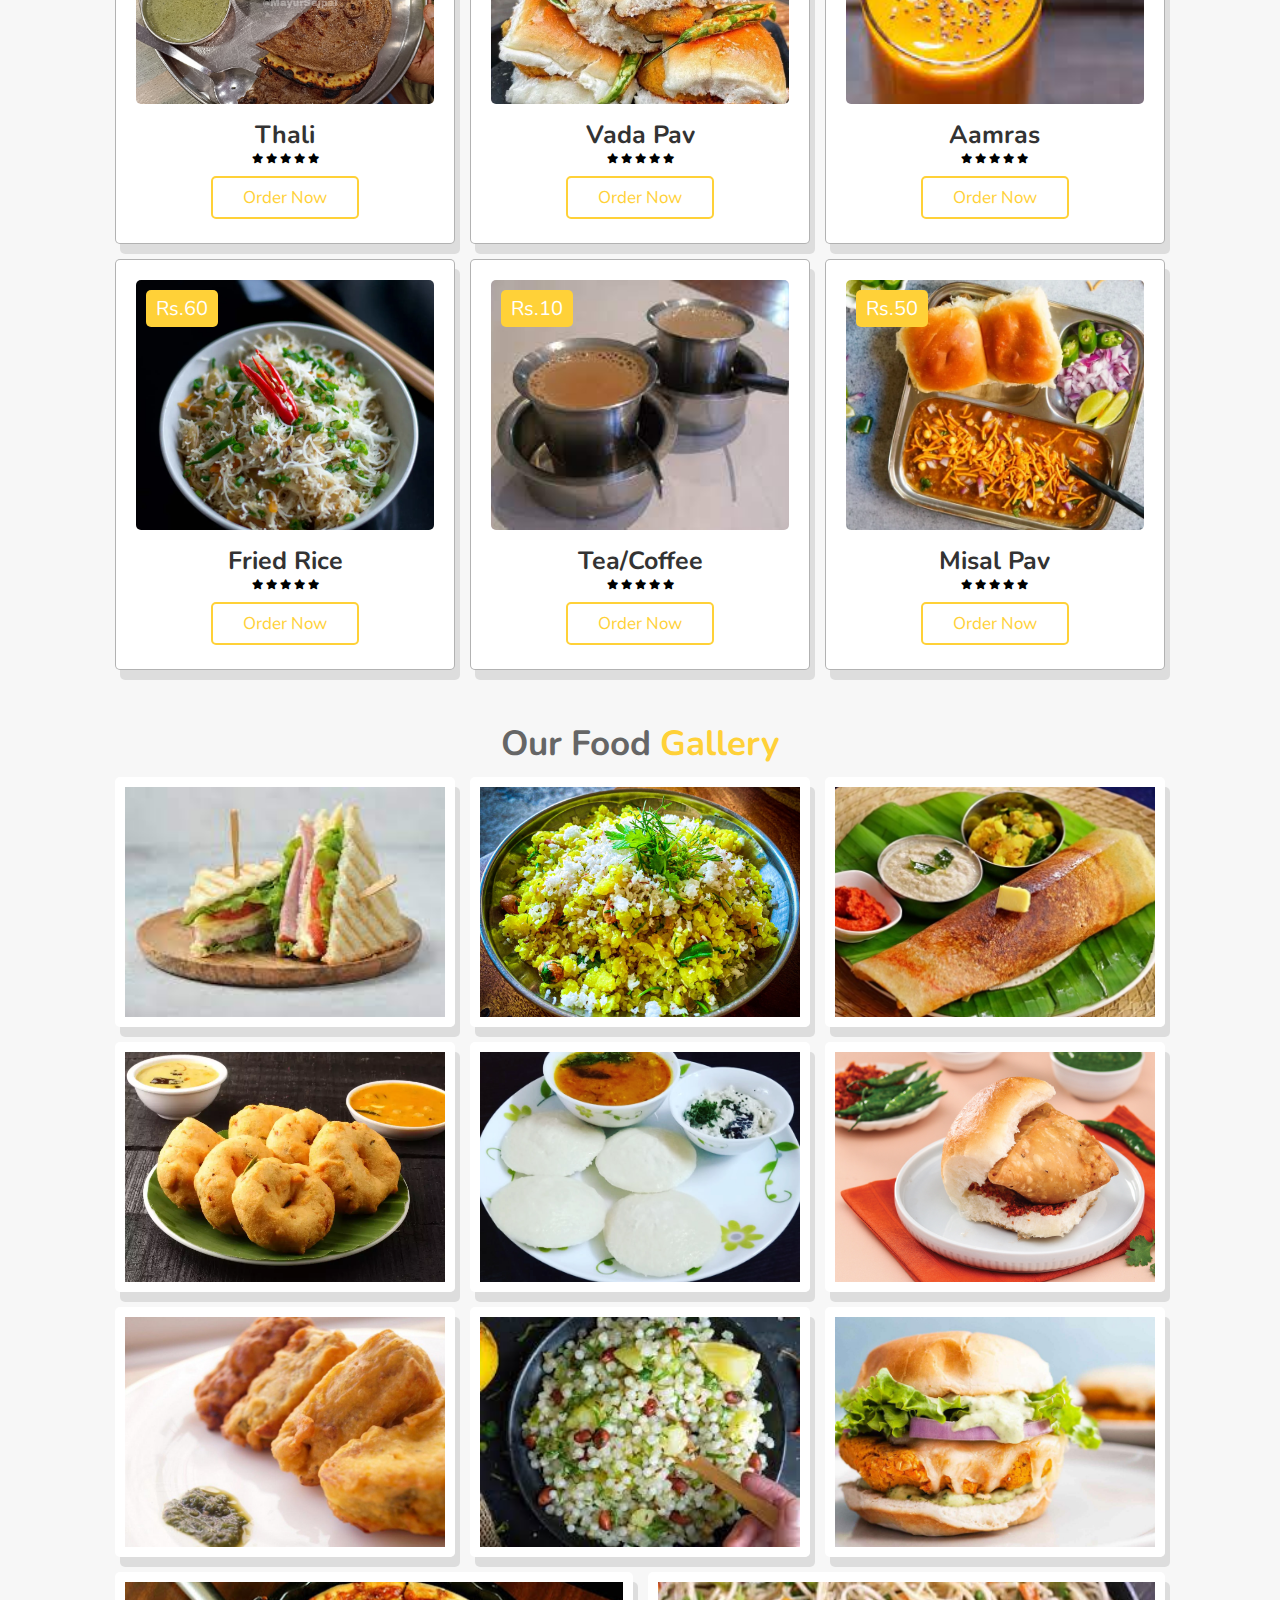
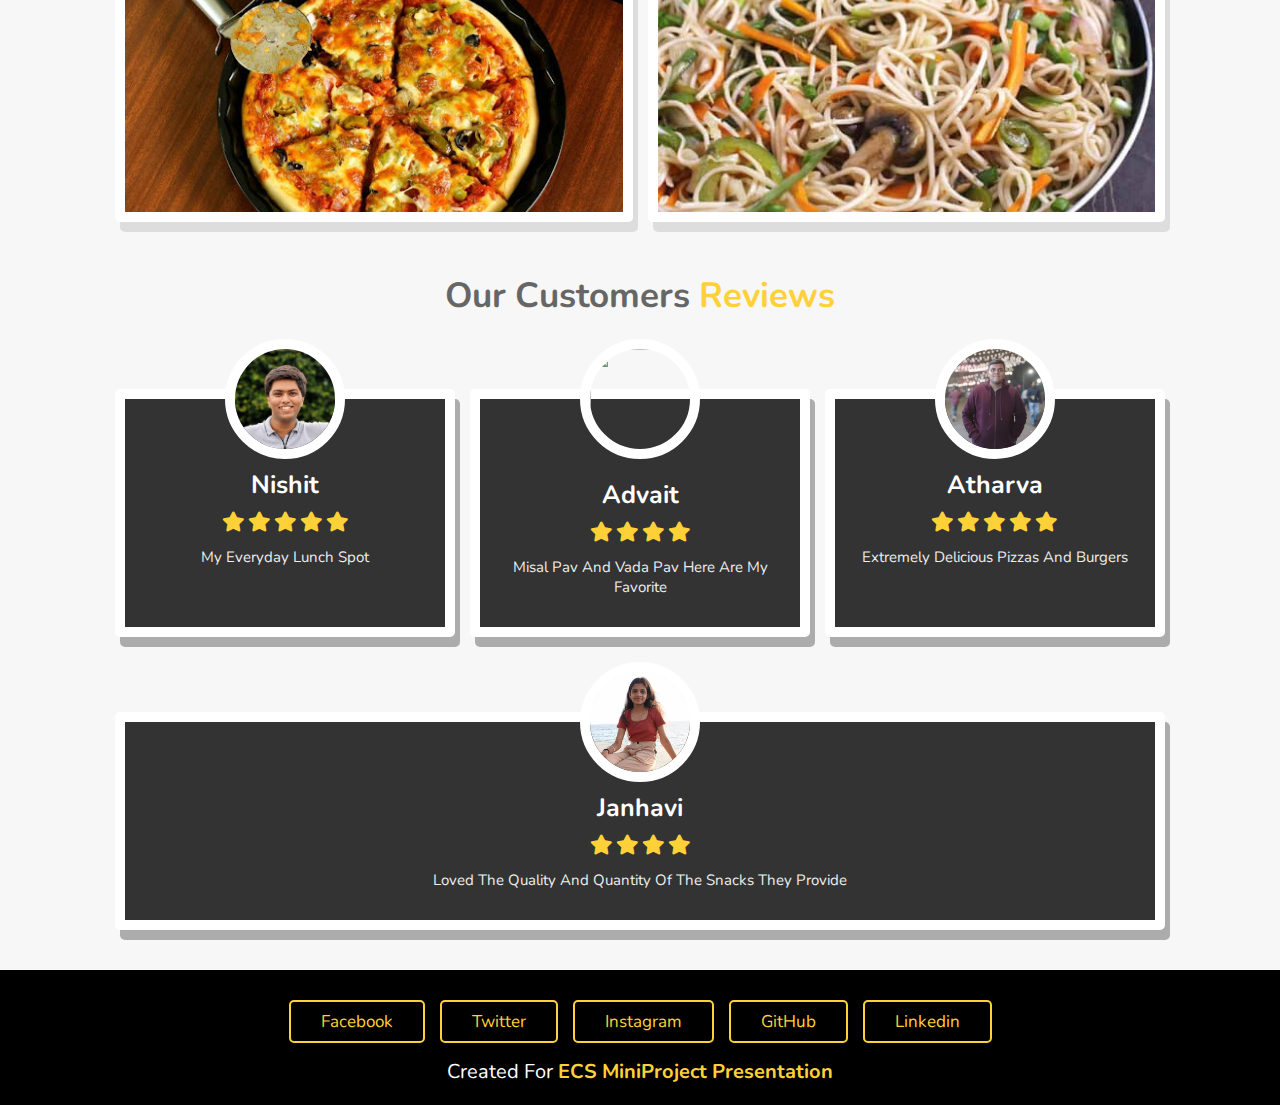
==== commit 5004fb44: "Add files via upload" ====
--- a/index.html
+++ b/index.html
@@ -40,7 +40,7 @@
             <div class="content">
                 <h3> food made with love   </h3>
                 <p>
-                    Lorem ipsum dolor sit amet, consectetur adipisicing elit. Aliquid asperiores deserunt voluptate adipisci impedit, deleniti ipsa culpa explicabo ea, temporibus fugiat. Accusamus debitis adipisci saepe perferendis consequuntur laboriosam ab nam veniam quis qui aliquam vitae, animi dolorum iste repellat eveniet dolore ex doloremque velit incidunt assumenda quam error minima Vitae.
+                    Boss ! The most awaited and awesome website to fulfill your hunger at your fingertips. <br> Sabki pasnd ka yahi milega ;D
                 </p>
             
             </div>
@@ -270,7 +270,7 @@
                 <div class="content">
                     <h3>Veg Sandwich</h3>
                     <p>Healthy on the menu? It's here</p>
-                 <a href="ordering page .html" class="btn">order now</a>
+                 <a href="ordering page .html" class="btn">Rs 40</a>
                 </div>
             </div>
             <div class="box">
@@ -278,7 +278,7 @@
                 <div class="content">
                     <h3>Kanda Poha</h3>
                     <p>Maharashtra's favorite snack</p>
-                 <a href="ordering page .html" class="btn">order now</a>
+                 <a href="ordering page .html" class="btn">Rs 30</a>
                 </div>
             </div>
             <div class="box">
@@ -286,7 +286,7 @@
                 <div class="content">
                     <h3> Masala Dosa</h3>
                     <p>Dosa served with aloo bhaji along with sambhar and chutney</p>
-                 <a href="ordering page .html" class="btn">order now</a>
+                 <a href="ordering page .html" class="btn">Rs 45</a>
                 </div>
             </div>
             <div class="box">
@@ -294,7 +294,7 @@
                 <div class="content">
                     <h3>Medu vada sambhar<h3>
                     <p>Best morning appetiet with taste unmatched</p>
-                 <a href="ordering page .html" class="btn">order now</a>
+                 <a href="ordering page .html" class="btn">Rs 30</a>
                 </div>
             </div>
             <div class="box">
@@ -302,7 +302,7 @@
                 <div class="content">
                     <h3>Idli sambhar</h3>
                     <p>Heathiest fast food ever with best ever coconut chutney & sambhar</p>
-                 <a href="ordering page .html" class="btn">order now</a>
+                 <a href="ordering page .html" class="btn">Rs 30</a>
                 </div>
             </div>
             <div class="box">
@@ -310,7 +310,7 @@
                 <div class="content">
                     <h3>Samosa Pav</h3>
                     <p>I am Vada pav's brother</p>
-                 <a href="ordering page .html" class="btn">order now</a>
+                 <a href="ordering page .html" class="btn">Rs 15</a>
                 </div>
             </div>
             <div class="box">
@@ -318,7 +318,7 @@
                 <div class="content">
                     <h3>Bread Pattice</h3>
                     <p>Bread & aloo stuffing fried with special mumbai's chutneys</p>
-                 <a href="ordering page .html" class="btn">order now</a>
+                 <a href="ordering page .html" class="btn">Rs 18</a>
                 </div>
             </div>
             <div class="box">
@@ -326,7 +326,7 @@
                 <div class="content">
                     <h3>Sabudana Khichdi</h3>
                     <p>Upwas hai? khichdi yaha hai !</p>
-                 <a href="ordering page .html" class="btn">order now</a>
+                 <a href="ordering page .html" class="btn">Rs 30</a>
                 </div>
             </div>
             <div class="box">
@@ -334,7 +334,7 @@
                 <div class="content">
                     <h3>Veg burger</h3>
                     <p>Aloo patty with special red sauce & mayo between buns is perfect snack</p>
-                 <a href="ordering page .html" class="btn">order now</a>
+                 <a href="ordering page .html" class="btn">Rs 50</a>
                 </div>
             </div>
             <div class="box">
@@ -342,7 +342,7 @@
                 <div class="content">
                     <h3>Veg Pizza</h3>
                     <p>Crunchy and soft base at same time with all veggies topped with cheese</p>
-                 <a href="ordering page .html" class="btn">order now</a>
+                 <a href="ordering page .html" class="btn">Rs 90</a>
                 </div>
             </div>
             <div class="box">
@@ -350,7 +350,7 @@
                 <div class="content">
                     <h3>Veg Noodles</h3>
                     <p>Hakka noodles hot from pan served with sizzling schezwan and chilli sauce</p>
-                 <a href="ordering page .html" class="btn">order now</a>
+                 <a href="ordering page .html" class="btn">Rs 80</a>
                 </div>
             </div>
         </div>
@@ -457,5 +457,16 @@
 
     <!-- js file link -->
     <script src="script.js"></script>
-</body>
+    <script>
+        window.embeddedChatbotConfig = {
+        chatbotId: "p4tvdkPRgJnMmzm08EqZp",
+        domain: "www.chatbase.co"
+        }
+        </script>
+        <script
+        src="https://www.chatbase.co/embed.min.js"
+        chatbotId="p4tvdkPRgJnMmzm08EqZp"
+        domain="www.chatbase.co"
+        defer>
+        </script></body>
 </html>
--- a/style.css
+++ b/style.css
@@ -390,6 +390,7 @@
 }
 .order .row .image{
   flex: 1 1 30rem;
+  
 }
 .order .row .image img{
 height: 100%;
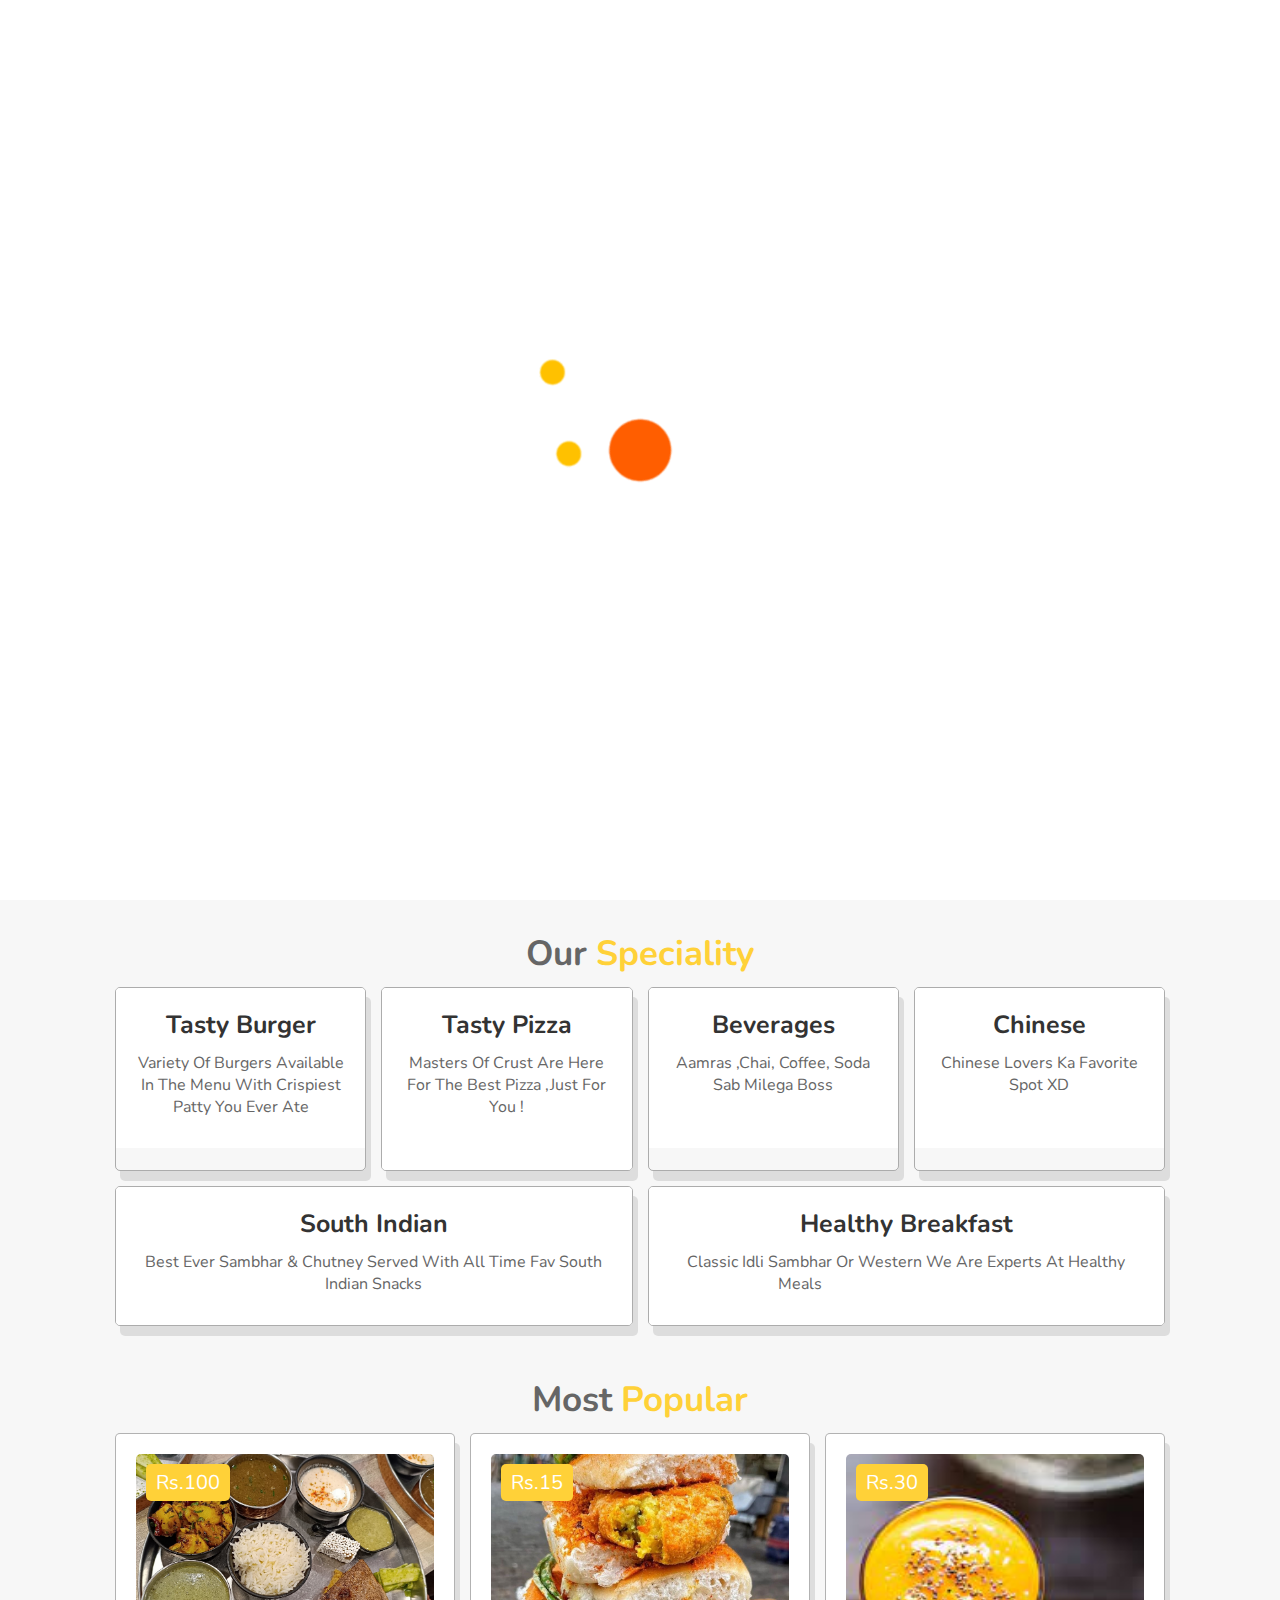
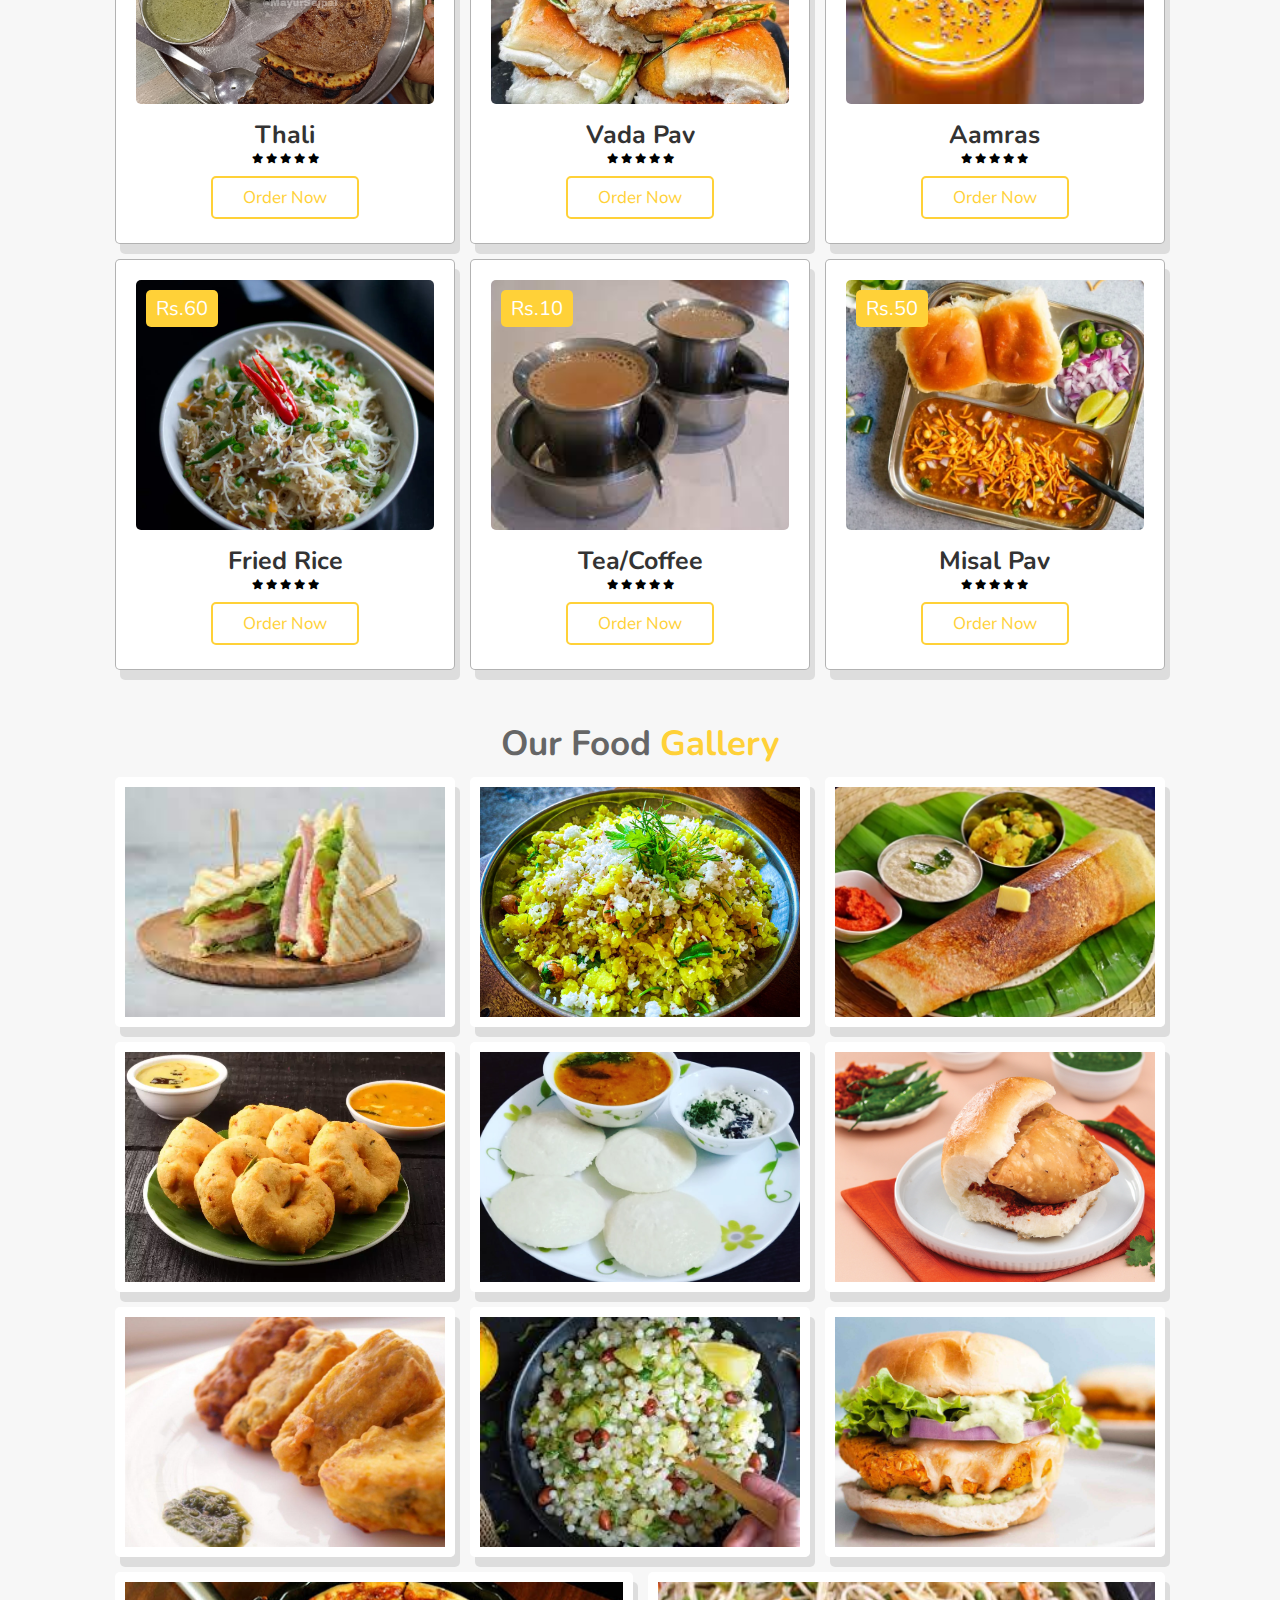
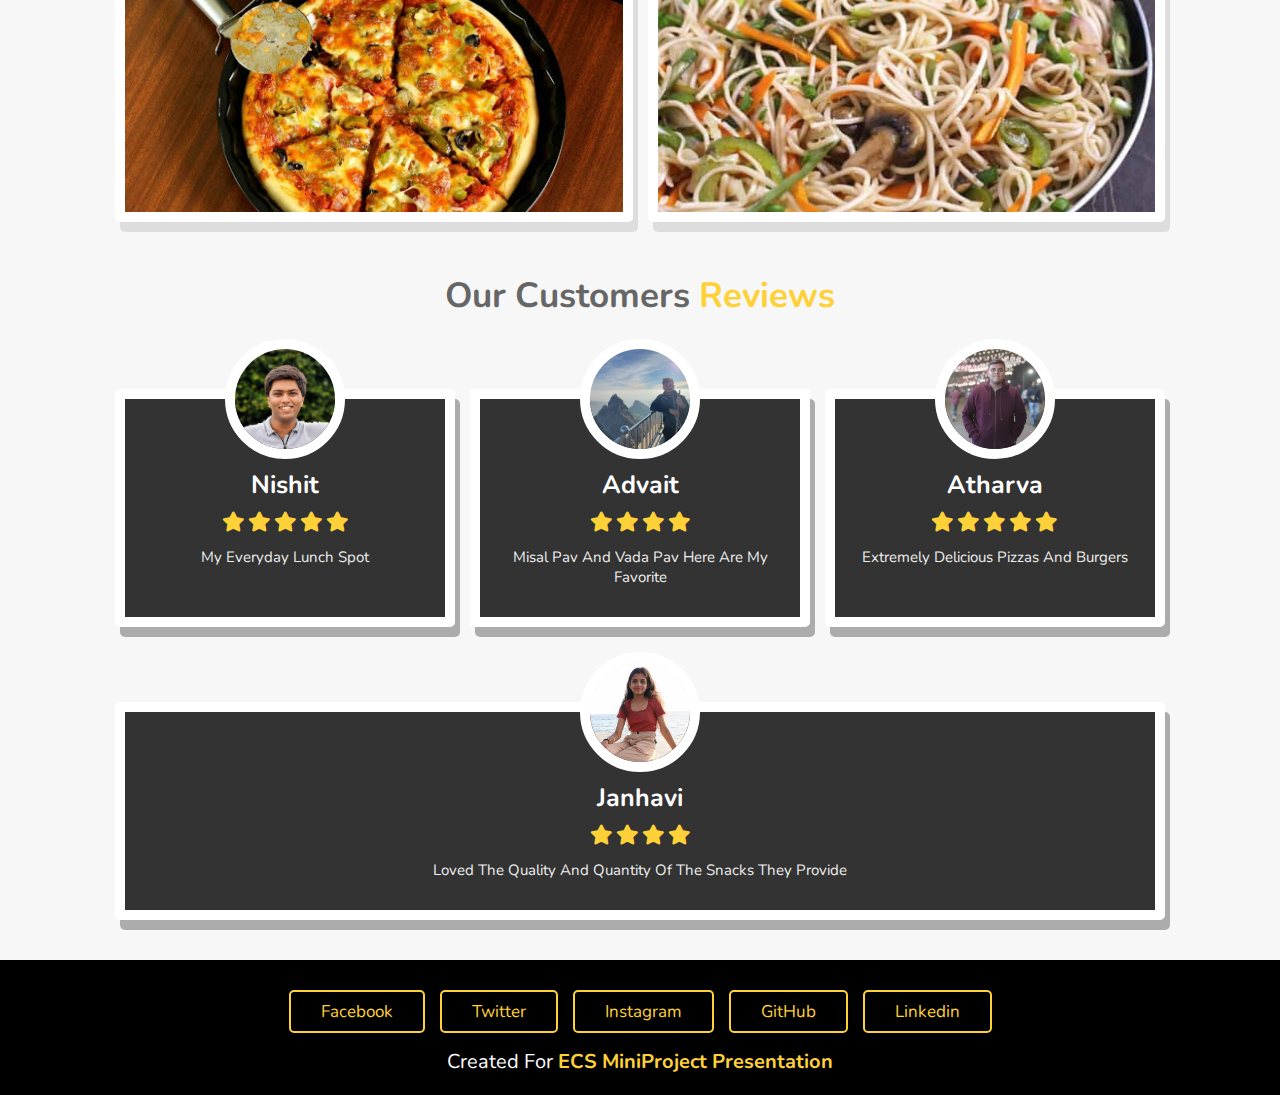
==== commit 7419233e: "index.html" ====
--- a/index.html
+++ b/index.html
@@ -459,7 +459,7 @@
     <script src="script.js"></script>
     <script>
         window.embeddedChatbotConfig = {
-        chatbotId: "p4tvdkPRgJnMmzm08EqZp",
+        chatbotId: "",
         domain: "www.chatbase.co"
         }
         </script>
